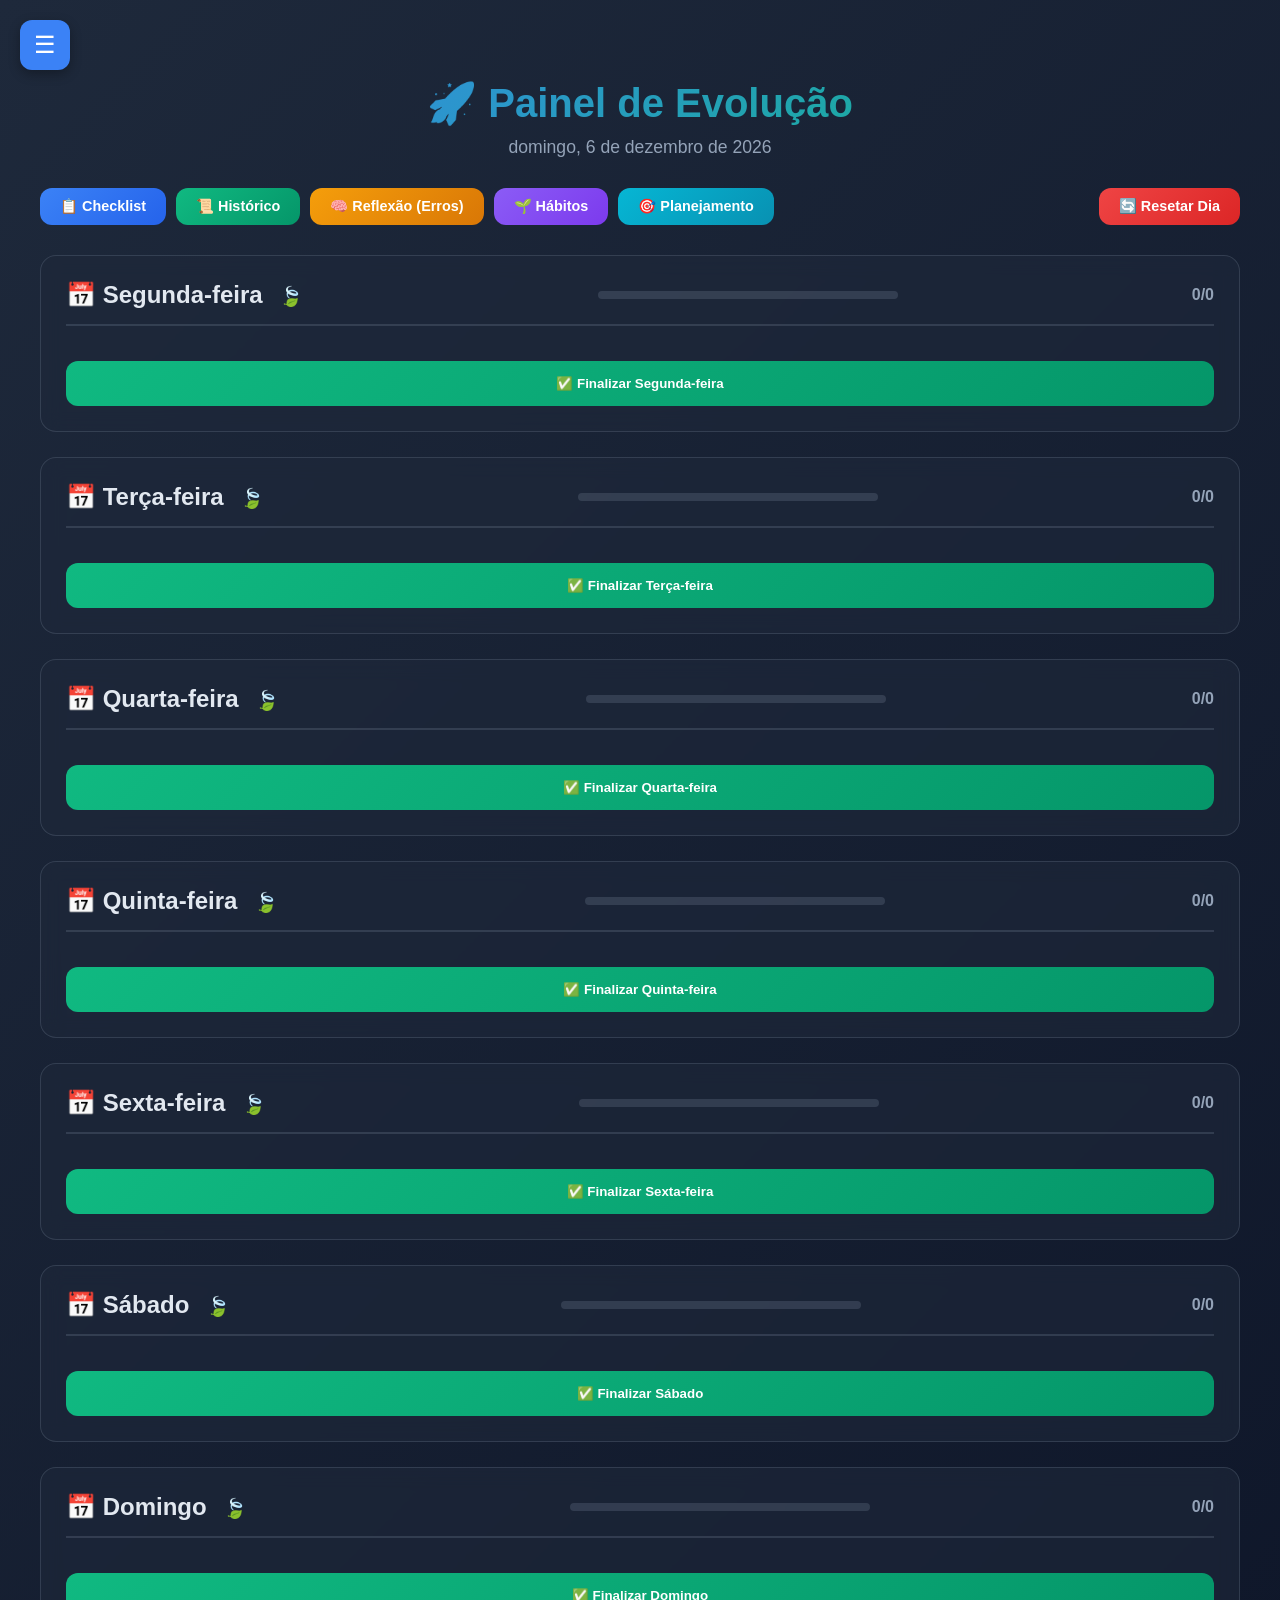
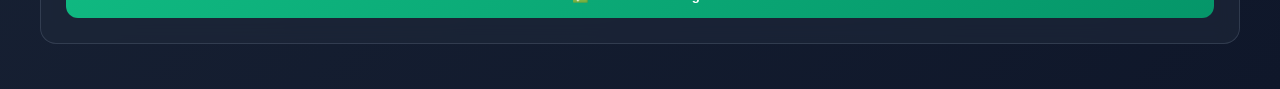
==== index.html @ 547e80ef "Update and rename SmartCheck.html to index.html" ====
<!DOCTYPE html>
<html lang="pt-BR">

<head>
  <meta charset="UTF-8">
  <meta name="viewport" content="width=device-width, initial-scale=1.0">
  <title>Checklist & Evolução Pessoal</title>
  <style>
    /* ========================================
       VARIÁVEIS CSS - SISTEMA DE TEMAS
       ======================================== */
    :root {
      --primary-color: #3b82f6;
      --primary-dark: #2563eb;
      --accent-color: #10b981;
      --accent-dark: #059669;
      --bg-color: #0f172a;
      --bg-gradient-start: #1e293b;
      --bg-gradient-end: #0f172a;
      --text-color: #e2e8f0;
      --text-muted: #94a3b8;
      --card-bg: rgba(30, 41, 59, 0.6);
      --border-color: rgba(148, 163, 184, 0.2);
    }

    /* ========================================
       ESTILOS GLOBAIS
       ======================================== */
    * {
      margin: 0;
      padding: 0;
      box-sizing: border-box;
    }

    body {
      font-family: 'Segoe UI', Tahoma, Geneva, Verdana, sans-serif;
      background: linear-gradient(135deg, var(--bg-gradient-start) 0%, var(--bg-gradient-end) 100%);
      color: var(--text-color);
      min-height: 100vh;
      padding: 20px;
      padding-top: 80px;
    }

    .container {
      max-width: 1200px;
      margin: 0 auto;
    }

    /* ========================================
       HUD / MENU LATERAL
       ======================================== */
    .hud-toggle {
      position: fixed;
      top: 20px;
      left: 20px;
      z-index: 1001;
      background: var(--primary-color);
      color: white;
      border: none;
      width: 50px;
      height: 50px;
      border-radius: 12px;
      font-size: 1.5rem;
      cursor: pointer;
      display: flex;
      align-items: center;
      justify-content: center;
      transition: all 0.3s ease;
      box-shadow: 0 4px 12px rgba(0, 0, 0, 0.3);
    }

    .hud-toggle:hover {
      transform: scale(1.05);
      background: var(--primary-dark);
    }

    .hud-menu {
      position: fixed;
      top: 0;
      left: -320px;
      width: 320px;
      height: 100vh;
      background: var(--card-bg);
      backdrop-filter: blur(20px);
      border-right: 1px solid var(--border-color);
      z-index: 1000;
      transition: left 0.3s ease;
      overflow-y: auto;
      padding: 80px 0 20px 0;
    }

    .hud-menu.active {
      left: 0;
    }

    .hud-overlay {
      position: fixed;
      top: 0;
      left: 0;
      width: 100%;
      height: 100%;
      background: rgba(0, 0, 0, 0.5);
      z-index: 999;
      display: none;
      opacity: 0;
      transition: opacity 0.3s ease;
    }

    .hud-overlay.active {
      display: block;
      opacity: 1;
    }

    .hud-section {
      margin-bottom: 30px;
      padding: 0 20px;
    }

    .hud-section-title {
      font-size: 0.75rem;
      text-transform: uppercase;
      letter-spacing: 1px;
      color: var(--text-muted);
      margin-bottom: 10px;
      font-weight: 600;
    }

    .hud-item {
      padding: 12px 15px;
      margin-bottom: 5px;
      background: rgba(255, 255, 255, 0.05);
      border-radius: 8px;
      cursor: pointer;
      transition: all 0.2s ease;
      display: flex;
      align-items: center;
      gap: 10px;
    }

    .hud-item:hover {
      background: rgba(255, 255, 255, 0.1);
      transform: translateX(5px);
    }

    .hud-item.active {
      background: var(--primary-color);
      color: white;
    }

    .hud-item-delete {
      margin-left: auto;
      background: rgba(239, 68, 68, 0.2);
      border: none;
      color: #ef4444;
      padding: 4px 8px;
      border-radius: 4px;
      cursor: pointer;
      font-size: 0.8rem;
      opacity: 0;
      transition: opacity 0.2s;
    }

    .hud-item:hover .hud-item-delete {
      opacity: 1;
    }

    .hud-item-delete:hover {
      background: #ef4444;
      color: white;
    }

    /* ========================================
       HEADER
       ======================================== */
    header {
      text-align: center;
      margin-bottom: 30px;
    }

    h1 {
      font-size: 2.5rem;
      margin-bottom: 10px;
      background: linear-gradient(135deg, var(--primary-color), var(--accent-color));
      -webkit-background-clip: text;
      -webkit-text-fill-color: transparent;
      background-clip: text;
    }

    .current-date {
      color: var(--text-muted);
      font-size: 1.1rem;
    }

    /* ========================================
       BOTÕES
       ======================================== */
    .nav-buttons {
      display: flex;
      gap: 10px;
      justify-content: center;
      margin-bottom: 30px;
      flex-wrap: wrap;
    }

    .btn {
      padding: 10px 20px;
      border: none;
      border-radius: 12px;
      cursor: pointer;
      font-size: 0.9rem;
      font-weight: 600;
      transition: all 0.3s ease;
      display: flex;
      align-items: center;
      gap: 8px;
      color: white;
    }

    .btn:hover {
      transform: translateY(-2px);
      filter: brightness(1.1);
    }

    .btn-primary {
      background: linear-gradient(135deg, var(--primary-color), var(--primary-dark));
    }

    .btn-success {
      background: linear-gradient(135deg, var(--accent-color), var(--accent-dark));
    }

    .btn-danger {
      background: linear-gradient(135deg, #ef4444, #dc2626);
    }

    .btn-warning {
      background: linear-gradient(135deg, #f59e0b, #d97706);
    }

    .btn-purple {
      background: linear-gradient(135deg, #8b5cf6, #7c3aed);
    }

    .btn-info {
      background: linear-gradient(135deg, #06b6d4, #0891b2);
    }

    /* ========================================
       SISTEMA DE VIEWS
       ======================================== */
    .view {
      display: none;
      animation: fadeIn 0.3s ease;
    }

    .view.active {
      display: block;
    }

    @keyframes fadeIn {
      from {
        opacity: 0;
        transform: translateY(10px);
      }

      to {
        opacity: 1;
        transform: translateY(0);
      }
    }

    /* ========================================
       CARDS PRINCIPAIS
       ======================================== */
    .day-card,
    .history-item {
      background: var(--card-bg);
      backdrop-filter: blur(10px);
      border: 1px solid var(--border-color);
      border-radius: 16px;
      padding: 25px;
      margin-bottom: 25px;
    }

    .day-header,
    .history-header {
      display: flex;
      justify-content: space-between;
      align-items: center;
      margin-bottom: 20px;
      padding-bottom: 15px;
      border-bottom: 2px solid var(--border-color);
    }

    .day-title {
      font-size: 1.5rem;
      font-weight: 700;
    }

    .progress-bar {
      flex: 1;
      max-width: 300px;
      height: 8px;
      background: var(--border-color);
      border-radius: 10px;
      overflow: hidden;
      margin: 0 20px;
    }

    .progress-fill {
      height: 100%;
      background: linear-gradient(90deg, var(--accent-color), var(--accent-dark));
      transition: width 0.3s ease;
    }

    /* ========================================
       TAREFAS
       ======================================== */
    .task-list {
      display: flex;
      flex-direction: column;
      gap: 10px;
    }

    .task-item {
      display: flex;
      align-items: center;
      padding: 12px;
      background: rgba(15, 23, 42, 0.4);
      border-radius: 10px;
      cursor: pointer;
    }

    .task-item:hover {
      background: rgba(15, 23, 42, 0.6);
    }

    .task-item input[type="checkbox"] {
      width: 20px;
      height: 20px;
      margin-right: 12px;
      accent-color: var(--accent-color);
    }

    .task-item.completed span {
      text-decoration: line-through;
      color: #64748b;
    }

    .complete-day-btn {
      width: 100%;
      margin-top: 15px;
      padding: 15px;
      background: linear-gradient(135deg, var(--accent-color), var(--accent-dark));
      color: white;
      border: none;
      border-radius: 12px;
      font-weight: 700;
      cursor: pointer;
    }

    /* ========================================
       INPUTS E FORMULÁRIOS
       ======================================== */
    .input-group {
      margin-bottom: 15px;
    }

    .input-group label {
      display: block;
      margin-bottom: 5px;
      color: var(--text-muted);
      font-size: 0.9rem;
    }

    .styled-input,
    .styled-textarea {
      width: 100%;
      padding: 12px;
      background: rgba(15, 23, 42, 0.6);
      border: 1px solid rgba(148, 163, 184, 0.3);
      border-radius: 10px;
      color: var(--text-color);
      font-family: inherit;
      margin-bottom: 10px;
    }

    .styled-textarea {
      min-height: 80px;
      resize: vertical;
    }

    /* ========================================
       GRID DE ERROS
       ======================================== */
    .error-grid {
      display: grid;
      grid-template-columns: repeat(auto-fill, minmax(300px, 1fr));
      gap: 20px;
    }

    .error-card {
      background: var(--card-bg);
      border-left: 4px solid #ef4444;
      border-radius: 12px;
      padding: 20px;
      position: relative;
    }

    .error-card h3 {
      color: #f87171;
      margin-bottom: 10px;
      display: flex;
      justify-content: space-between;
    }

    .error-section {
      margin-top: 10px;
      padding: 10px;
      background: rgba(0, 0, 0, 0.2);
      border-radius: 8px;
    }

    .error-label {
      font-size: 0.75rem;
      text-transform: uppercase;
      color: var(--text-muted);
      letter-spacing: 1px;
    }

    /* ========================================
       HÁBITOS
       ======================================== */
    .habits-container {
      display: grid;
      grid-template-columns: 1fr 1fr;
      gap: 25px;
    }

    @media (max-width: 768px) {
      .habits-container {
        grid-template-columns: 1fr;
      }
    }

    .habit-column h2 {
      text-align: center;
      margin-bottom: 20px;
      padding-bottom: 10px;
      border-bottom: 2px solid rgba(255, 255, 255, 0.1);
    }

    .good-habit-card,
    .bad-habit-card {
      padding: 15px;
      margin-bottom: 15px;
      border-radius: 12px;
      display: flex;
      justify-content: space-between;
      align-items: center;
    }

    .good-habit-card {
      background: rgba(16, 185, 129, 0.15);
      border: 1px solid rgba(16, 185, 129, 0.3);
    }

    .bad-habit-card {
      background: rgba(239, 68, 68, 0.15);
      border: 1px solid rgba(239, 68, 68, 0.3);
    }

    .bad-habit-card.destroyed {
      opacity: 0.6;
      text-decoration: line-through;
      background: rgba(0, 0, 0, 0.3);
      border-color: #475569;
    }

    .delete-btn {
      background: none;
      border: none;
      color: var(--text-muted);
      cursor: pointer;
      font-size: 1.2rem;
    }

    .destroy-btn {
      background: #ef4444;
      color: white;
      border: none;
      padding: 5px 10px;
      border-radius: 6px;
      font-size: 0.8rem;
      cursor: pointer;
      margin-left: 10px;
    }

    /* ========================================
       MODAL
       ======================================== */
    .modal {
      display: none;
      position: fixed;
      top: 0;
      left: 0;
      width: 100%;
      height: 100%;
      background: rgba(0, 0, 0, 0.8);
      z-index: 1000;
      align-items: center;
      justify-content: center;
    }

    .modal.active {
      display: flex;
    }

    .modal-content {
      background: var(--bg-gradient-start);
      border: 1px solid var(--border-color);
      border-radius: 20px;
      padding: 30px;
      max-width: 500px;
      width: 90%;
    }

    /* ========================================
       FILTROS
       ======================================== */
    .filter-buttons {
      display: flex;
      gap: 10px;
      justify-content: center;
      margin-bottom: 20px;
    }

    .filter-btn {
      padding: 5px 15px;
      border-radius: 20px;
      border: 1px solid #475569;
      background: transparent;
      color: var(--text-muted);
      cursor: pointer;
    }

    .filter-btn.active {
      background: var(--primary-color);
      color: white;
      border-color: var(--primary-color);
    }

    /* ========================================
       PLANEJAMENTO
       ======================================== */
    .planning-grid {
      display: grid;
      grid-template-columns: repeat(auto-fill, minmax(350px, 1fr));
      gap: 20px;
      margin-top: 30px;
    }

    .plan-card {
      background: var(--card-bg);
      border: 1px solid rgba(6, 182, 212, 0.3);
      border-radius: 16px;
      padding: 20px;
      transition: transform 0.2s;
    }

    .plan-card:hover {
      transform: translateY(-5px);
      border-color: #06b6d4;
    }

    .plan-header {
      display: flex;
      justify-content: space-between;
      align-items: start;
      margin-bottom: 15px;
      border-bottom: 1px solid rgba(255, 255, 255, 0.1);
      padding-bottom: 10px;
    }

    .plan-title {
      font-size: 1.2rem;
      color: #06b6d4;
      font-weight: bold;
    }

    .plan-date {
      font-size: 0.8rem;
      color: var(--text-muted);
    }

    .plan-body h4 {
      color: var(--text-color);
      margin: 10px 0 5px;
      font-size: 0.9rem;
      text-transform: uppercase;
      letter-spacing: 1px;
    }

    .plan-text {
      background: rgba(0, 0, 0, 0.2);
      padding: 10px;
      border-radius: 8px;
      color: #cbd5e1;
      font-size: 0.95rem;
      white-space: pre-wrap;
      margin-bottom: 10px;
    }

    .toggle-form-btn {
      width: 100%;
      padding: 15px;
      margin-bottom: 20px;
      background: rgba(6, 182, 212, 0.1);
      border: 1px dashed #06b6d4;
      color: #06b6d4;
      border-radius: 12px;
      cursor: pointer;
      transition: all 0.3s;
    }

    .toggle-form-btn:hover {
      background: rgba(6, 182, 212, 0.2);
    }

    #planningForm {
      display: none;
      margin-bottom: 30px;
      animation: fadeIn 0.3s ease;
    }

    /* ========================================
       PERSONALIZAÇÃO DE TEMAS
       ======================================== */
    .theme-customizer {
      display: grid;
      grid-template-columns: repeat(auto-fit, minmax(250px, 1fr));
      gap: 20px;
      margin-top: 20px;
    }

    .color-picker-group {
      background: rgba(0, 0, 0, 0.2);
      padding: 15px;
      border-radius: 10px;
    }

    .color-picker-group label {
      display: block;
      margin-bottom: 8px;
      font-weight: 600;
    }

    .color-input-wrapper {
      display: flex;
      gap: 10px;
      align-items: center;
    }

    .color-input-wrapper input[type="color"] {
      width: 60px;
      height: 40px;
      border: none;
      border-radius: 8px;
      cursor: pointer;
    }

    .color-input-wrapper input[type="text"] {
      flex: 1;
      padding: 8px;
      background: rgba(15, 23, 42, 0.6);
      border: 1px solid var(--border-color);
      border-radius: 8px;
      color: var(--text-color);
    }

    /* ========================================
       ABAS PERSONALIZADAS - CONTEÚDO
       ======================================== */
    .custom-tab-content {
      background: var(--card-bg);
      padding: 30px;
      border-radius: 16px;
      border: 1px solid var(--border-color);
      min-height: 300px;
      white-space: pre-wrap;
      line-height: 1.6;
    }

    /* ========================================
       MODAL DE ROTINA
       ======================================== */
    .routine-toggle-btn {
      background: none;
      border: none;
      font-size: 1.2rem;
      cursor: pointer;
      margin-left: 10px;
      transition: transform 0.2s;
      vertical-align: middle;
    }

    .routine-toggle-btn:hover {
      transform: scale(1.2);
    }

    .routine-modal-content {
      background: linear-gradient(135deg, #1e293b, #0f172a);
      border: 1px solid rgba(255, 255, 255, 0.1);
      border-radius: 20px;
      padding: 40px;
      text-align: center;
      box-shadow: 0 20px 50px rgba(0, 0, 0, 0.5);
      max-width: 400px;
      width: 90%;
    }

    .routine-modal-title {
      font-size: 1.5rem;
      margin-bottom: 20px;
      background: linear-gradient(to right, #60a5fa, #a78bfa);
      -webkit-background-clip: text;
      -webkit-text-fill-color: transparent;
      background-clip: text;
      color: white;
    }

    .routine-modal-actions {
      display: flex;
      gap: 15px;
      justify-content: center;
      margin-top: 30px;
    }

    .routine-btn-yes {
      background: linear-gradient(135deg, #10b981, #059669);
      color: white;
      padding: 12px 30px;
      border-radius: 50px;
      border: none;
      font-weight: bold;
      cursor: pointer;
      transition: all 0.2s;
      box-shadow: 0 4px 6px rgba(0, 0, 0, 0.2);
    }

    .routine-btn-no {
      background: linear-gradient(135deg, #ef4444, #dc2626);
      color: white;
      padding: 12px 30px;
      border-radius: 50px;
      border: none;
      font-weight: bold;
      cursor: pointer;
      transition: all 0.2s;
      box-shadow: 0 4px 6px rgba(0, 0, 0, 0.2);
    }

    .routine-btn-yes:hover,
    .routine-btn-no:hover {
      transform: translateY(-2px);
      filter: brightness(1.1);
      box-shadow: 0 6px 8px rgba(0, 0, 0, 0.3);
    }
  </style>
</head>

<body>
  <!-- ========================================
       HUD / MENU LATERAL
       ======================================== -->
  <button class="hud-toggle" onclick="toggleHUD()">☰</button>
  <div class="hud-overlay" onclick="toggleHUD()"></div>

  <nav class="hud-menu" id="hudMenu">
    <div class="hud-section">
      <div class="hud-section-title">📋 Padrão</div>
      <div class="hud-item" onclick="showView('checklist')">📋 Checklist</div>
      <div class="hud-item" onclick="showView('history')">📜 Histórico</div>
      <div class="hud-item" onclick="showView('reflection')">🧠 Reflexão</div>
      <div class="hud-item" onclick="showView('habits')">🌱 Hábitos</div>
      <div class="hud-item" onclick="showView('planning')">🎯 Planejamento</div>
      <div class="hud-item" onclick="showView('themes')">🎨 Temas</div>
      <div class="hud-item" onclick="showView('create-tab')">➕ Criar Aba</div>
      <div class="hud-item" onclick="showView('manage-tasks')">📝 Gerenciar Tarefas</div>
      <div class="hud-item" onclick="exportToMarkdown()">💾 Salvar Backup (.md)</div>
      <div class="hud-item" onclick="triggerImport()">📂 Importar Backup (.md)</div>
      <input type="file" id="importFileInput" accept=".md" style="display: none;" onchange="importFromMarkdown(this)">
      <div class="hud-item" onclick="setupAutoSave()" id="btnAutoSave" style="color: #ef4444;">🔴 Conectar Auto-Save
      </div>
    </div>

    <div class="hud-section" id="customTabsSection" style="display: none;">
      <div class="hud-section-title">📌 Minhas Abas</div>
      <div id="customTabsList"></div>
    </div>
  </nav>

  <div class="container">
    <header>
      <h1>🚀 Painel de Evolução</h1>
      <div class="current-date" id="currentDate"></div>
    </header>

    <div class="nav-buttons">
      <button class="btn btn-primary" onclick="showView('checklist')">📋 Checklist</button>
      <button class="btn btn-success" onclick="showView('history')">📜 Histórico</button>
      <button class="btn btn-warning" onclick="showView('reflection')">🧠 Reflexão (Erros)</button>
      <button class="btn btn-purple" onclick="showView('habits')">🌱 Hábitos</button>
      <button class="btn btn-info" onclick="showView('planning')">🎯 Planejamento</button>
      <button class="btn btn-danger" onclick="resetChecklist()" style="margin-left:auto">🔄 Resetar Dia</button>
    </div>

    <!-- ========================================
         VIEW: CHECKLIST (MANTIDA)
         ======================================== -->
    <div id="checklist" class="view active">
      <div id="weekContainer"></div>
    </div>

    <!-- ========================================
         VIEW: HISTÓRICO (MANTIDA)
         ======================================== -->
    <div id="history" class="view">
      <div class="filter-buttons">
        <button class="filter-btn active" onclick="filterHistory('all')">Todos</button>
        <button class="filter-btn" onclick="filterHistory('completed')">✅ Concluídos</button>
        <button class="filter-btn" onclick="filterHistory('incomplete')">⚠️ Incompletos</button>
      </div>
      <div id="historyContainer" class="history-grid"></div>
    </div>

    <!-- ========================================
         VIEW: REFLEXÃO (MANTIDA)
         ======================================== -->
    <div id="reflection" class="view">
      <div class="day-card" style="border-left: 4px solid #f59e0b;">
        <h2 style="margin-bottom: 20px; color: #f59e0b;">🛡️ Análise de Erros</h2>
        <div class="input-group">
          <label>Qual foi o erro?</label>
          <input type="text" id="errorTitle" class="styled-input" placeholder="Ex: Procrastinei no Youtube">
        </div>
        <div class="input-group">
          <label>Por que isso aconteceu? (A Causa)</label>
          <textarea id="errorCause" class="styled-textarea"
            placeholder="Ex: Estava cansado e peguei o celular 'só por 5 minutos'"></textarea>
        </div>
        <div class="input-group">
          <label>Plano de Correção (O Caminho)</label>
          <input type="text" id="errorFix" class="styled-input"
            placeholder="Ex: Deixar o celular em outro cômodo durante o estudo">
        </div>
        <button class="btn btn-warning" onclick="addError()" style="width: 100%; justify-content: center;">Registrar
          Aprendizado</button>
      </div>
      <div id="errorList" class="error-grid"></div>
    </div>

    <!-- ========================================
         VIEW: HÁBITOS (MANTIDA)
         ======================================== -->
    <!-- ========================================
         VIEW: HÁBITOS (CORRIGIDA)
         ======================================== -->
    <div id="habits" class="view">
      <div class="day-card" style="border-left: 4px solid #8b5cf6;">
        <h2 style="margin-bottom: 20px; color: #8b5cf6;">🌱 Gestão de Hábitos</h2>
        <div style="display: flex; gap: 10px; align-items: center; margin-bottom: 20px;">
          <input type="text" id="habitInput" class="styled-input" style="margin-bottom: 0;"
            placeholder="Novo hábito...">
          <select id="habitType" class="styled-input" style="width: 120px; margin-bottom: 0;">
            <option value="good">Bom 👍</option>
            <option value="bad">Mau 👎</option>
          </select>
          <button class="btn btn-purple" onclick="addHabit()">Adicionar</button>
        </div>
      </div>

      <div class="habits-container">
        <div class="habit-column">
          <h2 style="color: #34d399;">Construindo (Bons)</h2>
          <div id="goodHabitsList"></div>
        </div>
        <div class="habit-column">
          <h2 style="color: #f87171;">Destruindo (Maus)</h2>
          <div id="badHabitsList"></div>
        </div>
      </div>
    </div>

    <!-- ========================================
         VIEW: CRIAR ABA (NOVA)
         ======================================== -->
    <div id="create-tab" class="view">
      <div class="day-card" style="border-left: 4px solid #06b6d4;">
        <h2 style="margin-bottom: 20px; color: #06b6d4;">➕ Criar Nova Aba</h2>

        <div class="input-group">
          <label>📌 Título da Aba</label>
          <input type="text" id="newTabTitle" class="styled-input" placeholder="Ex: Minhas Anotações">
        </div>

        <div class="input-group">
          <label>📝 Conteúdo</label>
          <textarea id="newTabContent" class="styled-textarea" style="height: 300px;"
            placeholder="Digite o conteúdo desta aba..."></textarea>
        </div>

        <div style="display: flex; gap: 10px;">
          <button class="btn btn-danger" onclick="clearTabForm()" style="flex: 1;">🗑️ Limpar</button>
          <button class="btn btn-info" onclick="createCustomTab()" style="flex: 2;">✅ Criar Aba</button>
        </div>

        <div
          style="margin-top: 20px; padding: 15px; background: rgba(6, 182, 212, 0.1); border-radius: 10px; border: 1px dashed #06b6d4;">
          <p style="font-size: 0.9rem; color: var(--text-muted);">
            ℹ️ Suas abas personalizadas aparecerão no menu lateral (☰) e serão salvas automaticamente.
          </p>
        </div>
      </div>
    </div>

    <!-- ========================================
         VIEW: GERENCIAR TAREFAS (RESTAURADA)
         ======================================== -->
    <div id="manage-tasks" class="view">
      <div class="day-card" style="border-left: 4px solid #e2e8f0;">
        <h2 style="margin-bottom: 20px;">📝 Gerenciar Tarefas Diárias</h2>
        <div class="input-group">
          <label>Selecione o Dia</label>
          <select id="taskDaySelect" class="styled-input">
            <option value="Segunda-feira">Segunda-feira</option>
            <option value="Terça-feira">Terça-feira</option>
            <option value="Quarta-feira">Quarta-feira</option>
            <option value="Quinta-feira">Quinta-feira</option>
            <option value="Sexta-feira">Sexta-feira</option>
            <option value="Sábado">Sábado</option>
            <option value="Domingo">Domingo</option>
          </select>
        </div>
        <div class="input-group">
          <label>Nova Tarefa</label>
          <div style="display: flex; gap: 10px;">
            <input type="text" id="newTaskInput" class="styled-input" placeholder="Digite a tarefa..."
              style="margin-bottom:0;">
            <button class="btn btn-success" onclick="addNewTask()">Adicionar</button>
          </div>
        </div>
        <div id="taskManagementList" style="margin-top: 20px;"></div>
      </div>
    </div>

    <!-- ========================================
         VIEW: PLANEJAMENTO (RECUPERADA)
         ======================================== -->
    <div id="planning" class="view">
      <button class="toggle-form-btn" onclick="togglePlanningForm()">+ Novo Planejamento</button>

      <div id="planningForm" class="day-card" style="border-left: 4px solid #06b6d4;">
        <h2 style="margin-bottom: 20px; color: #06b6d4;">🎯 Novo Objetivo</h2>

        <div class="input-group">
          <label>Título do Projeto</label>
          <input type="text" id="planTitle" class="styled-input" placeholder="Ex: Viagem para o Japão 2026">
        </div>

        <div class="input-group">
          <label>Objetivo Principal (Onde quero chegar)</label>
          <input type="text" id="mainGoal" class="styled-input"
            placeholder="Ex: Economizar R$ 20.000 e aprender o básico da língua">
        </div>

        <div class="input-group">
          <label>Plano de Ação (Passo a passo)</label>
          <textarea id="actionPlan" class="styled-textarea" style="height: 200px;"
            placeholder="1. Abrir conta investimento...&#10;2. Estudar 30min por dia..."></textarea>
        </div>

        <div style="display: flex; gap: 10px;">
          <button class="btn btn-danger" onclick="togglePlanningForm()" style="flex: 1;">Cancelar</button>
          <button class="btn btn-info" onclick="addPlan()" style="flex: 2;">💾 Salvar Planejamento</button>
        </div>
      </div>

      <h2 style="color: #e2e8f0; margin-bottom: 10px;">Meus Projetos</h2>
      <div id="planningList" class="planning-grid"></div>
    </div>

    <!-- ========================================
         VIEW: TEMAS (RECUPERADA)
         ======================================== -->
    <div id="themes" class="view">
      <div class="day-card" style="border-left: 4px solid #8b5cf6;">
        <h2 style="margin-bottom: 20px; color: #8b5cf6;">🎨 Personalizar Tema</h2>

        <div class="theme-customizer">
          <div class="color-picker-group">
            <label>🔵 Cor Primária</label>
            <div class="color-input-wrapper">
              <input type="color" id="primaryColorPicker" value="#3b82f6">
              <input type="text" id="primaryColorInput" value="#3b82f6" placeholder="#3b82f6">
            </div>
          </div>

          <div class="color-picker-group">
            <label>✨ Cor de Destaque</label>
            <div class="color-input-wrapper">
              <input type="color" id="accentColorPicker" value="#10b981">
              <input type="text" id="accentColorInput" value="#10b981" placeholder="#10b981">
            </div>
          </div>

          <div class="color-picker-group">
            <label>🌙 Cor de Fundo</label>
            <div class="color-input-wrapper">
              <input type="color" id="bgColorPicker" value="#0f172a">
              <input type="text" id="bgColorInput" value="#0f172a" placeholder="#0f172a">
            </div>
          </div>

          <div class="color-picker-group">
            <label>📝 Cor do Texto</label>
            <div class="color-input-wrapper">
              <input type="color" id="textColorPicker" value="#e2e8f0">
              <input type="text" id="textColorInput" value="#e2e8f0" placeholder="#e2e8f0">
            </div>
          </div>
        </div>

        <div style="display: flex; gap: 10px; margin-top: 20px;">
          <button class="btn btn-danger" onclick="resetTheme()" style="flex: 1;">♻️ Resetar Padrão</button>
          <button class="btn btn-info" onclick="saveTheme()" style="flex: 2;">💾 Salvar Tema</button>
        </div>

        <div
          style="margin-top: 20px; padding: 15px; background: rgba(139, 92, 246, 0.1); border-radius: 10px; border: 1px dashed #8b5cf6;">
          <p style="font-size: 0.9rem; color: var(--text-muted);">
            💡 As cores são aplicadas automaticamente para teste. Salve para manter.
          </p>
        </div>
      </div>
    </div>
  </div>

  <!-- ========================================
       MODAL (MANTIDO)
       ======================================== -->
  <div id="justificationModal" class="modal">
    <div class="modal-content">
      <div class="modal-header" style="font-size: 1.5rem; margin-bottom: 15px; color: #f59e0b;">⚠️ Dia Incompleto</div>
      <div class="modal-body">
        <p style="margin-bottom: 15px; color: #94a3b8;">Justificativa:</p>
        <textarea id="justificationText" class="styled-textarea"></textarea>
      </div>
      <div class="modal-footer" style="display: flex; gap: 10px; justify-content: flex-end;">
        <button class="btn btn-danger" onclick="closeModal()">Cancelar</button>
        <button class="btn btn-success" onclick="saveWithJustification()">Salvar</button>
      </div>
    </div>
  </div>


  <!-- ========================================
       MODAL DE ROTINA
       ======================================== -->
  <div id="routineModal" class="modal">
    <div class="routine-modal-content">
      <div id="routineModalIcon" style="font-size: 3rem; margin-bottom: 15px;">🍃</div>
      <div id="routineModalTitle" class="routine-modal-title">Deseja ativar a rotina mínima para hoje?</div>
      <div class="routine-modal-actions">
        <button class="routine-btn-no" onclick="closeRoutineModal()">Não</button>
        <button class="routine-btn-yes" onclick="confirmRoutineChange()">Sim</button>
      </div>
    </div>
  </div>

  <script>
    // ========================================
    // DADOS ORIGINAIS (MANTIDOS)
    // ========================================
    const extras = [
    ];

    // Carregar dados da semana (suporta personalização)
    // Se houver dados salvos, usa eles. Se não, usa o padrão.
    let savedWeekData = JSON.parse(localStorage.getItem('weekData'));

    // Dados padrão originais (fallback)
    const defaultWeekData = {
      "Segunda-feira": [],
      "Terça-feira": [],
      "Quarta-feira": [],
      "Quinta-feira": [],
      "Sexta-feira": [],
      "Sábado": [],
      "Domingo": [],
    };

    let weekData = savedWeekData || defaultWeekData;

    // ========================================
    // GESTÃO DE ESTADO (LOCALSTORAGE)
    // ========================================
    let checklist = JSON.parse(localStorage.getItem('checklist')) || {};
    let history = JSON.parse(localStorage.getItem('history')) || [];
    let errors = JSON.parse(localStorage.getItem('errors')) || [];
    let habits = JSON.parse(localStorage.getItem('habits')) || { good: [], bad: [] };
    let planning = JSON.parse(localStorage.getItem('planning'));
    let customTabs = JSON.parse(localStorage.getItem('customTabs')) || [];
    let currentTheme = JSON.parse(localStorage.getItem('theme')) || null;
    let routineStates = JSON.parse(localStorage.getItem('routineStates')) || {};
    let pendingRoutineDay = null;

    // ========================================
    // FUNÇÃO DE BACKUP (EXPORTAR MD) & AUTO-SAVE
    // ========================================
    // ========================================
    // FUNÇÃO DE BACKUP (EXPORTAR MD) & AUTO-SAVE
    // ========================================
    let autoSaveHandle = null;
    let isAutoSaving = false;

    // Gerar string do Markdown (separada para reuso)
    function generateMarkdownString() {
      const now = new Date();
      let md = `# 🚀 SmartCheck Backup - ${now.toLocaleString('pt-BR')}\n\n`;

      // 1. Checklist Atual
      md += `## 📋 Estado Atual da Semana\n`;
      Object.keys(weekData).forEach(day => {
        const total = weekData[day].length;
        const completed = checklist[day] ? Object.values(checklist[day]).filter(v => v).length : 0;
        const isMin = routineStates[day] === 'minimal' ? ' (Rotina Mínima)' : '';
        md += `- **${day}**: ${completed}/${total}${isMin}\n`;
      });
      md += `\n---\n\n`;

      // 2. Histórico
      md += `## 📜 Histórico\n`;
      if (history.length > 0) {
        history.forEach(h => {
          md += `### ${h.date} - ${h.day}\n`;
          md += `- Status: ${h.completed ? '✅ Completo' : '⚠️ Incompleto'}\n`;
          md += `- Tarefas: ${h.completedTasks}/${h.totalTasks}\n`;
          if (h.justification) md += `- Justificativa: ${h.justification}\n`;
          md += `\n`;
        });
      } else {
        md += `_Sem histórico registrado._\n`;
      }
      md += `\n---\n\n`;

      // 3. Reflexão
      md += `## 🧠 Reflexão (Erros)\n`;
      if (errors.length > 0) {
        errors.forEach(e => {
          md += `### ⛔ ${e.title} (${e.date})\n`;
          md += `- **Causa**: ${e.cause}\n`;
          md += `- **Correção**: ${e.fix}\n`;
          md += `\n`;
        });
      } else {
        md += `_Nenhum erro registrado._\n`;
      }
      md += `\n---\n\n`;

      // 4. Hábitos
      md += `## 🌱 Hábitos\n`;
      md += `### Bons\n`;
      habits.good.forEach(h => md += `- ✨ ${h}\n`);
      md += `\n### Maus\n`;
      habits.bad.forEach(h => {
        const status = h.destroyed ? `(💀 Destruído em ${h.dateDestroyed})` : '';
        md += `- 👹 ${h.text} ${status}\n`;
      });
      md += `\n---\n\n`;

      // 5. Planejamento
      md += `## 🎯 Planejamento\n`;
      if (planning && planning.length > 0) {
        planning.forEach(p => {
          md += `### ${p.title} (${p.date})\n`;
          md += `**Objetivo**: ${p.goal}\n\n`;
          md += `**Plano de Ação**:\n${p.plan}\n\n`;
        });
      }
      md += `\n---\n\n`;

      // 6. Abas Personalizadas
      if (customTabs.length > 0) {
        md += `## 📌 Abas Personalizadas\n`;
        customTabs.forEach(t => {
          md += `### ${t.title}\n`;
          md += `Criado em: ${t.createdAt}\n\n`;
          md += `${t.content}\n\n`;
        });
        md += `\n---\n\n`;
      }

      // 7. BLOCO DE DADOS COMPLETOS (ESCONDIDO/EMBUTIDO)
      // Isso permite restaurar o estado EXATO do sistema
      const fullState = {
        weekData, checklist, history, errors, habits, planning, customTabs, theme: currentTheme, routineStates, essentialTasks
      };

      md += `\n<!-- SMARTCHECK_DATA_START\n${JSON.stringify(fullState)}\nSMARTCHECK_DATA_END -->`;

      return md;
    }

    function exportToMarkdown() {
      const now = new Date();
      const dateStr = now.toLocaleDateString('pt-BR').replace(/\//g, '-');
      const filename = `SmartCheck_Backup_${dateStr}.md`;
      const md = generateMarkdownString();

      const blob = new Blob([md], { type: 'text/markdown' });
      const url = URL.createObjectURL(blob);
      const a = document.createElement('a');
      a.href = url;
      a.download = filename;
      document.body.appendChild(a);
      a.click();
      document.body.removeChild(a);
      URL.revokeObjectURL(url);
    }

    function triggerImport() {
      document.getElementById('importFileInput').click();
    }

    function importFromMarkdown(input) {
      const file = input.files[0];
      if (!file) return;

      const reader = new FileReader();
      reader.onload = function (e) {
        const content = e.target.result;

        // Tentar encontrar o bloco de dados
        const startMarker = '<!-- SMARTCHECK_DATA_START';
        const endMarker = 'SMARTCHECK_DATA_END -->';

        const startIndex = content.indexOf(startMarker);
        const endIndex = content.indexOf(endMarker);

        if (startIndex === -1 || endIndex === -1) {
          alert('⚠️ Este arquivo não contém dados completos de backup ou é de uma versão antiga. Não foi possível restaurar.');
          return;
        }

        try {
          const jsonStr = content.substring(startIndex + startMarker.length, endIndex).trim();
          const restoredData = JSON.parse(jsonStr);

          if (confirm('⚠️ ATENÇÃO: Isso irá substituir TODOS os seus dados atuais pelos dados do backup. Deseja continuar?')) {
            // Restaurar dados
            weekData = restoredData.weekData || weekData;
            checklist = restoredData.checklist || {};
            history = restoredData.history || [];
            errors = restoredData.errors || [];
            habits = restoredData.habits || { good: [], bad: [] };
            planning = restoredData.planning || [];
            customTabs = restoredData.customTabs || [];
            currentTheme = restoredData.theme || null;
            routineStates = restoredData.routineStates || {};
            essentialTasks = restoredData.essentialTasks || {};

            // Salvar no LocalStorage
            localStorage.setItem('weekData', JSON.stringify(weekData));
            localStorage.setItem('checklist', JSON.stringify(checklist));
            localStorage.setItem('history', JSON.stringify(history));
            localStorage.setItem('errors', JSON.stringify(errors));
            localStorage.setItem('habits', JSON.stringify(habits));
            localStorage.setItem('planning', JSON.stringify(planning));
            localStorage.setItem('customTabs', JSON.stringify(customTabs));
            if (currentTheme) localStorage.setItem('theme', JSON.stringify(currentTheme));
            localStorage.setItem('routineStates', JSON.stringify(routineStates));
            localStorage.setItem('essentialTasks', JSON.stringify(essentialTasks));

            alert('✅ Backup restaurado com sucesso! A página será recarregada.');
            location.reload();
          }
        } catch (err) {
          console.error(err);
          alert('❌ Erro ao processar o arquivo de backup. O arquivo pode estar corrompido.');
        }
      };
      reader.readAsText(file);
      // Limpar input para permitir selecionar o mesmo arquivo novamente se necessário
      input.value = '';
    }

    // Configurar Auto-Save (API File System Access)
    async function setupAutoSave() {
      if (!window.showSaveFilePicker) {
        alert("⚠️ Seu navegador não suporta salvamento direto em disco (Use Chrome, Edge ou Opera em Desktop).");
        return;
      }
      try {
        const options = {
          suggestedName: 'SmartCheck_AutoSave.md',
          types: [{ description: 'Markdown File', accept: { 'text/markdown': ['.md'] } }],
        };
        // Solicita ao usuário onde salvar
        autoSaveHandle = await window.showSaveFilePicker(options);
        isAutoSaving = true;

        updateAutoSaveStatus();
        performAutoSave(); // Salvar imediatamente
        showToast("✅ Auto-Save Conectado!", "success");
      } catch (err) {
        console.error("Erro/Cancelado:", err);
        showToast("❌ Conexão cancelada", "error");
      }
    }

    async function performAutoSave() {
      if (!autoSaveHandle || !isAutoSaving) return;
      try {
        const writable = await autoSaveHandle.createWritable();
        const content = generateMarkdownString();
        await writable.write(content);
        await writable.close();

        // Feedback visual discreto
        const btn = document.getElementById('btnAutoSave');
        if (btn) {
          btn.innerHTML = '💾 Salvando...';
          setTimeout(() => updateAutoSaveStatus(), 1000);
        }
      } catch (err) {
        console.error("Falha no auto-save:", err);
        isAutoSaving = false;
        autoSaveHandle = null;
        updateAutoSaveStatus();
        showToast("⚠️ Erro ao salvar arquivo. Reconecte.", "error");
      }
    }

    function updateAutoSaveStatus() {
      const btn = document.getElementById('btnAutoSave');
      if (!btn) return;
      if (isAutoSaving) {
        btn.innerHTML = '🟢 Auto-Save: Ligado';
        btn.style.color = '#10b981';
      } else {
        btn.innerHTML = '🔴 Conectar Auto-Save';
        btn.style.color = '#ef4444';
      }
    }

    // Sistema de Notificação (Toast)
    function showToast(message, type = "info") {
      let toast = document.getElementById('toast-notification');
      if (!toast) {
        toast = document.createElement('div');
        toast.id = 'toast-notification';
        toast.style.cssText = `
          position: fixed; bottom: 20px; right: 20px; 
          background: #1e293b; color: white; padding: 12px 24px; 
          border-radius: 8px; box-shadow: 0 4px 12px rgba(0,0,0,0.5);
          z-index: 9999; transform: translateY(100px); transition: transform 0.3s cubic-bezier(0.175, 0.885, 0.32, 1.275);
          border-left: 4px solid #3b82f6; font-weight: 500;
        `;
        document.body.appendChild(toast);
      }

      // Cores baseadas no tipo
      if (type === 'success') toast.style.borderLeftColor = '#10b981';
      else if (type === 'error') toast.style.borderLeftColor = '#ef4444';
      else toast.style.borderLeftColor = '#3b82f6';

      toast.textContent = message;
      toast.style.transform = 'translateY(0)';

      setTimeout(() => {
        toast.style.transform = 'translateY(100px)';
      }, 3000);
    }

    // Interceptor: Observar mudanças no localStorage
    const originalSetItem = localStorage.setItem;
    let saveTimeout;

    localStorage.setItem = function (key, value) {
      originalSetItem.apply(this, arguments);
      const keysToWatch = ['checklist', 'weekData', 'history', 'errors', 'habits', 'planning', 'customTabs', 'theme', 'routineStates', 'essentialTasks'];

      if (keysToWatch.includes(key)) {
        clearTimeout(saveTimeout);
        saveTimeout = setTimeout(() => {
          if (isAutoSaving) {
            performAutoSave();
          } else {
            // Mostra aviso que está salvando SÓ no navegador, se o usuário fizer uma ação importante
            // (Opcional, para não ser irritante, não mostramos nada ou mostramos só na 1ª vez)
            // showToast("💾 Salvo no Navegador (Offline)", "info");
          }
        }, 1000);
      }
    };

    // Migração de dados antigos de planejamento
    if (planning && !Array.isArray(planning)) {
      planning = [{ title: 'Meu Objetivo Principal', goal: planning.goal, plan: planning.plan, date: new Date().toLocaleDateString('pt-BR') }];
    } else if (!planning) {
      planning = [];
    }

    let currentFilter = 'all';
    let pendingDay = null;

    // ========================================
    // FUNÇÕES DO HUD
    // ========================================
    function toggleHUD() {
      const menu = document.getElementById('hudMenu');
      const overlay = document.querySelector('.hud-overlay');
      menu.classList.toggle('active');
      overlay.classList.toggle('active');
    }

    // ========================================
    // FUNÇÕES GERAIS (MANTIDAS)
    // ========================================
    function updateCurrentDate() {
      const now = new Date();
      document.getElementById('currentDate').textContent = now.toLocaleDateString('pt-BR', {
        weekday: 'long', year: 'numeric', month: 'long', day: 'numeric'
      });
    }

    function showView(viewName) {
      // Fechar HUD ao trocar de view
      const menu = document.getElementById('hudMenu');
      const overlay = document.querySelector('.hud-overlay');
      menu.classList.remove('active');
      overlay.classList.remove('active');

      // Trocar view ativa
      document.querySelectorAll('.view').forEach(v => v.classList.remove('active'));
      const targetView = document.getElementById(viewName);
      if (targetView) {
        targetView.classList.add('active');
      }

      // Atualizar item ativo no HUD
      document.querySelectorAll('.hud-item').forEach(item => item.classList.remove('active'));

      // Renderizar conteúdo conforme necessário
      if (viewName === 'reflection') renderErrors();
      if (viewName === 'habits') renderHabits();
      if (viewName === 'planning') renderPlanning();
      if (viewName === 'themes') loadThemeInputs();
      if (viewName === 'manage-tasks') renderTaskManagement();
    }

    // ========================================
    // LÓGICA DA ROTINA MÍNIMA
    // ========================================
    function toggleRoutine(day) {
      pendingRoutineDay = day;
      const current = routineStates[day] || 'normal';
      const modal = document.getElementById('routineModal');
      const title = document.getElementById('routineModalTitle');
      const icon = document.getElementById('routineModalIcon');

      if (current === 'normal') {
        title.textContent = "Deseja ativar a rotina mínima para hoje?";
        icon.textContent = "🍃";
      } else {
        title.textContent = "Deseja alterar para rotina comum?";
        icon.textContent = "🔥";
      }
      modal.classList.add('active');
    }

    function closeRoutineModal() {
      document.getElementById('routineModal').classList.remove('active');
      pendingRoutineDay = null;
    }

    function confirmRoutineChange() {
      if (!pendingRoutineDay) return;

      const current = routineStates[pendingRoutineDay] || 'normal';
      routineStates[pendingRoutineDay] = current === 'normal' ? 'minimal' : 'normal';
      localStorage.setItem('routineStates', JSON.stringify(routineStates));

      renderChecklist();
      closeRoutineModal();
    }

    // ========================================
    // LÓGICA DO CHECKLIST (MANTIDA)
    // ========================================
    // Helper para identificar tarefas essenciais da rotina mínima
    function isEssential(task) {
      const keywords = ['Meditar', 'Gelo', 'Alongamento', 'Protetor', 'Remédio', 'Bíblia (15 minutos)', 'Janta', 'banho', 'Tabela', 'diário', "estudar python(20 minutos)"];
      const hasKeyword = keywords.some(k => task.includes(k));
      const hasWarning = task.includes('⚠️') && !task.includes('Exceção');
      return hasKeyword || hasWarning;
    }

    function renderChecklist() {
      const container = document.getElementById('weekContainer');
      container.innerHTML = '';

      Object.keys(weekData).forEach(day => {
        const dayCard = document.createElement('div');
        dayCard.className = 'day-card';

        const isMinimal = routineStates[day] === 'minimal';
        const tasks = weekData[day];

        // Filtrar tarefas visíveis mantendo índice original
        const visibleIndices = tasks.map((t, i) => ({ task: t, index: i }))
          .filter(item => !isMinimal || isEssential(item.task, day));

        const total = visibleIndices.length;
        const completed = visibleIndices.filter(item => checklist[day]?.[item.index]).length;
        const percentage = total > 0 ? (completed / total) * 100 : 0;

        dayCard.innerHTML = `
          <div class="day-header">
            <div class="day-title">
              📅 ${day} 
              <button class="routine-toggle-btn" onclick="toggleRoutine('${day}')" title="${isMinimal ? 'Voltar ao Normal' : 'Ativar Rotina Mínima'}">
                ${isMinimal ? '🔥' : '🍃'}
              </button>
              ${isMinimal ? '<span style="font-size: 0.8rem; background: #10b981; color: white; padding: 2px 8px; border-radius: 12px; vertical-align: middle; margin-left: 5px;">Mínima</span>' : ''}
            </div>
            <div class="progress-bar"><div class="progress-fill" style="width: ${percentage}%"></div></div>
            <div style="font-weight: 600; color: ${percentage === 100 ? '#10b981' : '#94a3b8'}">${completed}/${total}</div>
          </div>
          <div class="task-list" id="tasks-${day}"></div>
          <button class="complete-day-btn" onclick="completeDay('${day}')">✅ Finalizar ${day}</button>
        `;
        container.appendChild(dayCard);

        const taskList = document.getElementById(`tasks-${day}`);

        visibleIndices.forEach(item => {
          const { task, index } = item;
          const isChecked = checklist[day]?.[index] || false;
          const div = document.createElement('div');
          div.className = `task-item ${isChecked ? 'completed' : ''}`;

          div.onclick = (e) => { if (e.target.type !== 'checkbox') toggleTask(day, index); };
          div.innerHTML = `<input type="checkbox" ${isChecked ? 'checked' : ''} onchange="toggleTask('${day}', ${index})"><span>${task}</span>`;
          taskList.appendChild(div);
        });
      });
    }

    function toggleTask(day, index) {
      if (!checklist[day]) checklist[day] = {};
      checklist[day][index] = !checklist[day][index];
      localStorage.setItem('checklist', JSON.stringify(checklist));
      renderChecklist();
    }

    function completeDay(day) {
      const isMinimal = routineStates[day] === 'minimal';
      const tasks = weekData[day];

      const visibleIndices = tasks.map((t, i) => ({ task: t, index: i }))
        .filter(item => !isMinimal || isEssential(item.task, day));

      const total = visibleIndices.length;
      const completedCount = visibleIndices.filter(item => checklist[day]?.[item.index]).length;

      if (completedCount === total && total > 0) {
        saveToHistory(day, true, isMinimal ? 'Rotina Mínima Cumprida' : '');
      } else {
        pendingDay = day;
        document.getElementById('justificationModal').classList.add('active');
      }
    }

    function saveToHistory(day, completed, justification) {
      const now = new Date();
      const isMinimal = routineStates[day] === 'minimal';
      const tasks = weekData[day];

      const visibleIndices = tasks.map((t, i) => ({ task: t, index: i }))
        .filter(item => !isMinimal || isEssential(item.task, day));

      const totalTasks = visibleIndices.length;
      const completedTasks = visibleIndices.filter(item => checklist[day]?.[item.index]).length;

      history.unshift({
        day,
        date: now.toLocaleDateString('pt-BR'),
        time: now.toLocaleTimeString('pt-BR', { hour: '2-digit', minute: '2-digit' }),
        completed,
        completedTasks,
        totalTasks,
        justification
      });
      localStorage.setItem('history', JSON.stringify(history));
      checklist[day] = {};
      localStorage.setItem('checklist', JSON.stringify(checklist));
      renderChecklist();
      renderHistory();
      showView('history');
    }

    function resetChecklist() {
      if (confirm('Resetar dia atual?')) {
        const days = ['Domingo', 'Segunda-feira', 'Terça-feira', 'Quarta-feira', 'Quinta-feira', 'Sexta-feira', 'Sábado'];
        const today = days[new Date().getDay()];
        checklist[today] = {};
        localStorage.setItem('checklist', JSON.stringify(checklist));
        renderChecklist();
      }
    }

    // ========================================
    // HISTÓRICO (MANTIDO)
    // ========================================
    function renderHistory() {
      const container = document.getElementById('historyContainer');
      let filtered = currentFilter === 'all' ? history : history.filter(h =>
        currentFilter === 'completed' ? h.completed : !h.completed
      );

      if (filtered.length === 0) {
        container.innerHTML = '<div style="text-align:center; padding:40px; color:#64748b">🔭 Nada aqui ainda.</div>';
        return;
      }

      container.innerHTML = filtered.map(item => `
        <div class="history-item ${item.completed ? 'completed' : 'incomplete'}" style="border-left: 4px solid ${item.completed ? '#10b981' : '#ef4444'};">
          <div class="history-header">
            <div><strong>${item.day}</strong> <span style="font-size:0.9em; color:#94a3b8">${item.date}</span></div>
            <span style="background:${item.completed ? '#10b981' : '#ef4444'}; padding:2px 8px; border-radius:10px; font-size:0.8em; color:white">${item.completed ? 'Completo' : 'Incompleto'}</span>
          </div>
          <div style="font-size:0.9rem; color:#94a3b8">📊 ${item.completedTasks}/${item.totalTasks} tarefas • 🕐 ${item.time}</div>
          ${item.justification ? `<div style="margin-top:10px; padding:10px; background:rgba(0,0,0,0.2); border-radius:5px; font-style:italic">"${item.justification}"</div>` : ''}
        </div>
      `).join('');
    }

    function filterHistory(filter) {
      currentFilter = filter;
      document.querySelectorAll('.filter-btn').forEach(b => b.classList.remove('active'));
      event.target.classList.add('active');
      renderHistory();
    }

    // ========================================
    // REFLEXÃO DE ERROS (MANTIDA)
    // ========================================
    function addError() {
      const title = document.getElementById('errorTitle').value;
      const cause = document.getElementById('errorCause').value;
      const fix = document.getElementById('errorFix').value;

      if (!title || !cause || !fix) return alert("Preencha todos os campos para uma análise completa!");

      errors.unshift({ title, cause, fix, date: new Date().toLocaleDateString('pt-BR') });
      localStorage.setItem('errors', JSON.stringify(errors));

      document.getElementById('errorTitle').value = '';
      document.getElementById('errorCause').value = '';
      document.getElementById('errorFix').value = '';
      renderErrors();
    }

    function renderErrors() {
      const list = document.getElementById('errorList');
      if (errors.length === 0) {
        list.innerHTML = '<p style="grid-column:1/-1; text-align:center; color:#64748b">Nenhum erro registrado. Continue assim!</p>';
        return;
      }

      list.innerHTML = errors.map((err, index) => `
        <div class="error-card">
          <h3><span>⛔ ${err.title}</span> <button onclick="deleteError(${index})" class="delete-btn">×</button></h3>
          <div style="font-size: 0.8rem; color: #94a3b8; margin-bottom: 10px;">📅 ${err.date}</div>
          <div class="error-section">
            <div class="error-label">Causa (O Porquê)</div>
            <p>${err.cause}</p>
          </div>
          <div class="error-section" style="background: rgba(16, 185, 129, 0.1); margin-top: 10px;">
            <div class="error-label" style="color: #10b981;">Caminho (A Solução)</div>
            <p style="color: #e2e8f0;">${err.fix}</p>
          </div>
        </div>
      `).join('');
    }

    function deleteError(index) {
      if (confirm("Apagar este registro?")) {
        errors.splice(index, 1);
        localStorage.setItem('errors', JSON.stringify(errors));
        renderErrors();
      }
    }

    // ========================================
    // HÁBITOS (MANTIDOS)
    // ========================================
    function addHabit() {
      const input = document.getElementById('habitInput');
      const type = document.getElementById('habitType').value;
      const text = input.value.trim();

      if (!text) return;

      if (type === 'good') habits.good.push(text);
      else habits.bad.push({ text: text, destroyed: false, dateDestroyed: null });

      localStorage.setItem('habits', JSON.stringify(habits));
      input.value = '';
      renderHabits();
    }

    function renderHabits() {
      const goodList = document.getElementById('goodHabitsList');
      goodList.innerHTML = habits.good.map((h, i) => `
        <div class="good-habit-card">
          <span>✨ ${h}</span>
          <button onclick="removeHabit('good', ${i})" class="delete-btn">×</button>
        </div>
      `).join('');

      const badList = document.getElementById('badHabitsList');
      badList.innerHTML = habits.bad.map((h, i) => `
        <div class="bad-habit-card ${h.destroyed ? 'destroyed' : ''}">
          <span>${h.destroyed ? '💀' : '👹'} ${h.text}</span>
          <div>
            ${!h.destroyed ? `<button onclick="destroyHabit(${i})" class="destroy-btn">💥 Destruir</button>` : '<span style="font-size:0.8rem; color:#94a3b8">Destruído!</span>'}
            <button onclick="removeHabit('bad', ${i})" class="delete-btn" style="margin-left: 5px;">×</button>
          </div>
        </div>
      `).join('');
    }

    function destroyHabit(index) {
      if (confirm("Parabéns! Você realmente eliminou esse hábito?")) {
        habits.bad[index].destroyed = true;
        habits.bad[index].dateDestroyed = new Date().toLocaleDateString('pt-BR');
        localStorage.setItem('habits', JSON.stringify(habits));
        renderHabits();
      }
    }

    function removeHabit(type, index) {
      if (confirm("Remover da lista?")) {
        if (type === 'good') habits.good.splice(index, 1);
        else habits.bad.splice(index, 1);
        localStorage.setItem('habits', JSON.stringify(habits));
        renderHabits();
      }
    }

    // ========================================
    // PLANEJAMENTO (MANTIDO)
    // ========================================
    function togglePlanningForm() {
      const form = document.getElementById('planningForm');
      const btn = document.querySelector('.toggle-form-btn');
      if (form.style.display === 'block') {
        form.style.display = 'none';
        btn.innerHTML = '+ Novo Planejamento';
      } else {
        form.style.display = 'block';
        btn.innerHTML = '× Fechar Formulário';
      }
    }

    function addPlan() {
      const title = document.getElementById('planTitle').value;
      const goal = document.getElementById('mainGoal').value;
      const plan = document.getElementById('actionPlan').value;

      if (!title || !goal || !plan) return alert("Preencha todos os campos do planejamento!");

      const newPlan = {
        title,
        goal,
        plan,
        date: new Date().toLocaleDateString('pt-BR')
      };

      planning.unshift(newPlan);
      localStorage.setItem('planning', JSON.stringify(planning));

      document.getElementById('planTitle').value = '';
      document.getElementById('mainGoal').value = '';
      document.getElementById('actionPlan').value = '';
      togglePlanningForm();

      renderPlanning();
      alert('Planejamento adicionado com sucesso!');
    }

    function deletePlan(index) {
      if (confirm("Tem certeza que deseja apagar este planejamento?")) {
        planning.splice(index, 1);
        localStorage.setItem('planning', JSON.stringify(planning));
        renderPlanning();
      }
    }

    function renderPlanning() {
      const container = document.getElementById('planningList');

      if (planning.length === 0) {
        container.innerHTML = '<div style="grid-column: 1/-1; text-align: center; color: #64748b; padding: 40px;">Nenhum planejamento encontrado. Crie o primeiro! 🚀</div>';
        return;
      }

      container.innerHTML = planning.map((p, index) => `
        <div class="plan-card">
          <div class="plan-header">
            <div>
              <div class="plan-title">${p.title}</div>
              <div class="plan-date">📅 Criado em ${p.date}</div>
            </div>
            <button onclick="deletePlan(${index})" class="delete-btn">🗑️</button>
          </div>
          
          <div class="plan-body">
            <h4>🎯 Objetivo</h4>
            <div class="plan-text">${p.goal}</div>
            
            <h4>🗺️ Plano de Ação</h4>
            <div class="plan-text">${p.plan}</div>
          </div>
        </div>
      `).join('');
    }

    // ========================================
    // SISTEMA DE TEMAS (NOVO)
    // ========================================
    function applyTheme(theme) {
      const root = document.documentElement;
      root.style.setProperty('--primary-color', theme.primary);
      root.style.setProperty('--primary-dark', theme.primaryDark);
      root.style.setProperty('--accent-color', theme.accent);
      root.style.setProperty('--accent-dark', theme.accentDark);
      root.style.setProperty('--bg-color', theme.bg);
      root.style.setProperty('--bg-gradient-start', theme.bgGradientStart);
      root.style.setProperty('--bg-gradient-end', theme.bgGradientEnd);
      root.style.setProperty('--text-color', theme.text);
      root.style.setProperty('--card-bg', `rgba(30, 41, 59, 0.6)`);
    }

    function loadThemeInputs() {
      const savedTheme = localStorage.getItem('theme');
      let theme;

      if (savedTheme) {
        theme = JSON.parse(savedTheme);
      } else {
        theme = {
          primary: '#3b82f6',
          accent: '#10b981',
          bg: '#0f172a',
          text: '#e2e8f0'
        };
      }

      const primaryPicker = document.getElementById('primaryColorPicker');
      const primaryInput = document.getElementById('primaryColorInput');
      const accentPicker = document.getElementById('accentColorPicker');
      const accentInput = document.getElementById('accentColorInput');
      const bgPicker = document.getElementById('bgColorPicker');
      const bgInput = document.getElementById('bgColorInput');
      const textPicker = document.getElementById('textColorPicker');
      const textInput = document.getElementById('textColorInput');

      if (primaryPicker && primaryInput) {
        primaryPicker.value = theme.primary;
        primaryInput.value = theme.primary;
      }
      if (accentPicker && accentInput) {
        accentPicker.value = theme.accent;
        accentInput.value = theme.accent;
      }
      if (bgPicker && bgInput) {
        bgPicker.value = theme.bg;
        bgInput.value = theme.bg;
      }
      if (textPicker && textInput) {
        textPicker.value = theme.text;
        textInput.value = theme.text;
      }
    }

    function setupThemeListeners() {
      // Sincronizar picker e input, aplicar tema em tempo real
      const pairs = [
        { picker: 'primaryColorPicker', input: 'primaryColorInput', var: '--primary-color', darkVar: '--primary-dark' },
        { picker: 'accentColorPicker', input: 'accentColorInput', var: '--accent-color', darkVar: '--accent-dark' },
        { picker: 'bgColorPicker', input: 'bgColorInput', var: '--bg-color', gradientVar: true },
        { picker: 'textColorPicker', input: 'textColorInput', var: '--text-color', darkVar: null }
      ];

      pairs.forEach(pair => {
        const pickerEl = document.getElementById(pair.picker);
        const inputEl = document.getElementById(pair.input);

        if (!pickerEl || !inputEl) return;

        pickerEl.addEventListener('input', (e) => {
          const color = e.target.value;
          inputEl.value = color;
          document.documentElement.style.setProperty(pair.var, color);

          if (pair.darkVar) {
            const darker = adjustBrightness(color, -20);
            document.documentElement.style.setProperty(pair.darkVar, darker);
          }

          if (pair.gradientVar) {
            const lighter = adjustBrightness(color, 15);
            document.documentElement.style.setProperty('--bg-gradient-start', lighter);
            document.documentElement.style.setProperty('--bg-gradient-end', color);
          }
        });

        inputEl.addEventListener('input', (e) => {
          const color = e.target.value;
          if (/^#[0-9A-F]{6}$/i.test(color)) {
            pickerEl.value = color;
            document.documentElement.style.setProperty(pair.var, color);

            if (pair.darkVar) {
              const darker = adjustBrightness(color, -20);
              document.documentElement.style.setProperty(pair.darkVar, darker);
            }

            if (pair.gradientVar) {
              const lighter = adjustBrightness(color, 15);
              document.documentElement.style.setProperty('--bg-gradient-start', lighter);
              document.documentElement.style.setProperty('--bg-gradient-end', color);
            }
          }
        });
      });
    }

    function adjustBrightness(hex, percent) {
      const num = parseInt(hex.replace('#', ''), 16);
      const r = Math.max(0, Math.min(255, ((num >> 16) & 0xff) + percent));
      const g = Math.max(0, Math.min(255, ((num >> 8) & 0xff) + percent));
      const b = Math.max(0, Math.min(255, (num & 0xff) + percent));
      return '#' + ((r << 16) | (g << 8) | b).toString(16).padStart(6, '0');
    }

    function saveTheme() {
      const primary = document.getElementById('primaryColorInput').value;
      const accent = document.getElementById('accentColorInput').value;
      const bg = document.getElementById('bgColorInput').value;
      const text = document.getElementById('textColorInput').value;

      const theme = {
        primary: primary,
        primaryDark: adjustBrightness(primary, -20),
        accent: accent,
        accentDark: adjustBrightness(accent, -20),
        bg: bg,
        bgGradientStart: adjustBrightness(bg, 15),
        bgGradientEnd: bg,
        text: text
      };

      localStorage.setItem('theme', JSON.stringify(theme));
      currentTheme = theme;
      applyTheme(theme);
      alert('✅ Tema salvo com sucesso!');
    }

    function resetTheme() {
      if (confirm('Resetar tema para o padrão?')) {
        localStorage.removeItem('theme');
        currentTheme = null;
        const defaultTheme = {
          primary: '#3b82f6',
          primaryDark: '#2563eb',
          accent: '#10b981',
          accentDark: '#059669',
          bg: '#0f172a',
          bgGradientStart: '#1e293b',
          bgGradientEnd: '#0f172a',
          text: '#e2e8f0'
        };
        applyTheme(defaultTheme);
        loadThemeInputs();
        alert('✅ Tema resetado!');
      }
    }

    // ========================================
    // GERENCIADOR DE TAREFAS (ATUALIZADO)
    // ========================================

    // Estado das tarefas essenciais
    let essentialTasks = JSON.parse(localStorage.getItem('essentialTasks')) || {};

    // Migração única: Se não houver configuração salva, usar as keywords antigas
    if (Object.keys(essentialTasks).length === 0) {
      const legacyKeywords = ['Meditar', 'Gelo', 'Alongamento', 'Protetor', 'Remédio', 'Bíblia (15 minutos)', 'Janta', 'banho', 'Tabela', 'diário', "estudar python(20 minutos)"];

      Object.keys(weekData).forEach(day => {
        essentialTasks[day] = weekData[day].filter(task => {
          const hasKeyword = legacyKeywords.some(k => task.includes(k));
          const hasWarning = task.includes('⚠️') && !task.includes('Exceção');
          return hasKeyword || hasWarning;
        });
      });
      localStorage.setItem('essentialTasks', JSON.stringify(essentialTasks));
    }

    // Atualiza a função isEssential para usar o estado salvo
    // OBS: Substitui a versão anterior baseada em keywords
    function isEssential(task, day) {
      if (!essentialTasks[day]) return false;
      return essentialTasks[day].includes(task);
    }

    function addNewTask() {
      const day = document.getElementById('taskDaySelect').value;
      const taskInput = document.getElementById('newTaskInput');
      const taskText = taskInput.value.trim();

      if (!taskText) {
        alert('⚠️ Digite uma tarefa!');
        return;
      }

      if (!weekData[day]) {
        weekData[day] = [];
      }

      weekData[day].push(taskText);
      localStorage.setItem('weekData', JSON.stringify(weekData));

      taskInput.value = '';
      renderChecklist();
      renderTaskManagement();
      alert(`✅ Tarefa adicionada em ${day}!`);
    }

    function deleteTask(day, index) {
      if (confirm('Tem certeza que deseja deletar esta tarefa?')) {
        const taskName = weekData[day][index];
        weekData[day].splice(index, 1);

        // Remover também da lista de essenciais se estiver lá
        if (essentialTasks[day]) {
          essentialTasks[day] = essentialTasks[day].filter(t => t !== taskName);
          localStorage.setItem('essentialTasks', JSON.stringify(essentialTasks));
        }

        localStorage.setItem('weekData', JSON.stringify(weekData));
        renderChecklist();
        renderTaskManagement();
      }
    }

    function editTask(day, index) {
      const currentTask = weekData[day][index];
      const newTask = prompt("Editar tarefa:", currentTask);

      if (newTask !== null && newTask.trim() !== "" && newTask !== currentTask) {
        weekData[day][index] = newTask.trim();

        // Se a tarefa antiga estava nos essenciais, atualiza ela lá também
        if (essentialTasks[day] && essentialTasks[day].includes(currentTask)) {
          const essIndex = essentialTasks[day].indexOf(currentTask);
          essentialTasks[day][essIndex] = newTask.trim();
          localStorage.setItem('essentialTasks', JSON.stringify(essentialTasks));
        }

        localStorage.setItem('weekData', JSON.stringify(weekData));
        renderChecklist();
        renderTaskManagement();
      }
    }

    function toggleEssentialTask(day, taskName) {
      if (!essentialTasks[day]) essentialTasks[day] = [];

      const index = essentialTasks[day].indexOf(taskName);
      if (index === -1) {
        essentialTasks[day].push(taskName);
      } else {
        essentialTasks[day].splice(index, 1);
      }

      localStorage.setItem('essentialTasks', JSON.stringify(essentialTasks));
      renderTaskManagement();
      renderChecklist();
    }

    function renderTaskManagement() {
      const day = document.getElementById('taskDaySelect').value;
      const container = document.getElementById('taskManagementList');

      if (!weekData[day] || weekData[day].length === 0) {
        container.innerHTML = '<p style="text-align: center; color: var(--text-muted); padding: 20px;">Nenhuma tarefa neste dia.</p>';
        return;
      }

      container.innerHTML = weekData[day].map((task, index) => {
        const isEss = isEssential(task, day);
        // Escapar aspas simples para evitar erro no onclick
        const escapedTask = task.replace(/'/g, "\\'");

        return `
        <div style="display: flex; align-items: center; padding: 12px; background: rgba(15, 23, 42, 0.4); border-radius: 10px; margin-bottom: 10px; gap: 10px;">
          <span style="flex: 1; color: ${isEss ? '#10b981' : 'inherit'}; font-weight: ${isEss ? 'bold' : 'normal'}" onclick="editTask('${day}', ${index})" title="Clique para editar">
            ${task} ${isEss ? '🍃' : ''}
          </span>
          
          <button class="btn" onclick="editTask('${day}', ${index})" style="padding: 6px 10px; font-size: 0.85rem; background: rgba(59, 130, 246, 0.2); color: #3b82f6; border: 1px solid rgba(59, 130, 246, 0.5);" title="Editar Tarefa">
            ✏️
          </button>

          <button class="btn" onclick="toggleEssentialTask('${day}', '${escapedTask}')" 
            style="padding: 6px 12px; font-size: 0.85rem; background: ${isEss ? 'rgba(16, 185, 129, 0.2)' : 'rgba(255,255,255,0.1)'}; color: ${isEss ? '#10b981' : '#94a3b8'}; border: 1px solid ${isEss ? '#10b981' : 'transparent'};"
            title="${isEss ? 'Remover da Rotina Mínima' : 'Adicionar à Rotina Mínima'}">
            ${isEss ? '🍃' : '⭕'}
          </button>
          
          <button class="btn btn-danger" onclick="deleteTask('${day}', ${index})" style="padding: 6px 12px; font-size: 0.85rem;">🗑️</button>
        </div>
      `}).join('');
    }

    // ========================================
    // SISTEMA DE ABAS PERSONALIZADAS (NOVO)
    // ========================================
    function generateTabId(title) {
      // Gera ID único baseado no título + timestamp
      const base = title.toLowerCase()
        .replace(/[^a-z0-9]/g, '-')
        .replace(/-+/g, '-')
        .substring(0, 20);
      return `custom-${base}-${Date.now()}`;
    }

    function createCustomTab() {
      const title = document.getElementById('newTabTitle').value.trim();
      const content = document.getElementById('newTabContent').value.trim();

      if (!title) {
        alert('⚠️ Por favor, insira um título para a aba.');
        return;
      }

      if (!content) {
        alert('⚠️ Por favor, insira um conteúdo para a aba.');
        return;
      }

      // Verificar se já existe uma aba com este título
      const existingTab = customTabs.find(tab => tab.title === title);
      if (existingTab) {
        alert('⚠️ Já existe uma aba com este título. Escolha outro nome.');
        return;
      }

      const newTab = {
        id: generateTabId(title),
        title: title,
        content: content,
        createdAt: new Date().toISOString()
      };

      customTabs.push(newTab);
      localStorage.setItem('customTabs', JSON.stringify(customTabs));

      // Criar a view dinamicamente
      createCustomTabView(newTab);

      // Atualizar HUD
      renderCustomTabsInHUD();

      // Limpar formulário
      clearTabForm();

      alert(`✅ Aba "${title}" criada com sucesso!`);

      // Navegar para a nova aba
      showView(newTab.id);
    }

    function createCustomTabView(tab) {
      // Verificar se a view já existe
      if (document.getElementById(tab.id)) {
        return;
      }

      const view = document.createElement('div');
      view.id = tab.id;
      view.className = 'view';
      view.innerHTML = `
        <div class="day-card" style="border-left: 4px solid #06b6d4;">
          <div style="display: flex; justify-content: space-between; align-items: center; margin-bottom: 20px;">
            <h2 style="color: #06b6d4;">📌 ${tab.title}</h2>
            <button class="btn btn-danger" onclick="deleteCustomTab('${tab.id}')" style="padding: 8px 15px;">🗑️ Excluir</button>
          </div>
          <div class="custom-tab-content">${tab.content}</div>
          <div style="margin-top: 20px; padding: 10px; background: rgba(148, 163, 184, 0.1); border-radius: 8px; font-size: 0.85rem; color: var(--text-muted);">
            📅 Criada em ${new Date(tab.createdAt).toLocaleDateString('pt-BR')} às ${new Date(tab.createdAt).toLocaleTimeString('pt-BR', { hour: '2-digit', minute: '2-digit' })}
          </div>
        </div>
      `;

      document.querySelector('.container').appendChild(view);
    }

    function deleteCustomTab(tabId) {
      const tab = customTabs.find(t => t.id === tabId);
      if (!tab) return;

      if (!confirm(`Tem certeza que deseja excluir a aba "${tab.title}"?`)) {
        return;
      }

      // Remover do array
      customTabs = customTabs.filter(t => t.id !== tabId);
      localStorage.setItem('customTabs', JSON.stringify(customTabs));

      // Remover a view do DOM
      const viewElement = document.getElementById(tabId);
      if (viewElement) {
        viewElement.remove();
      }

      // Atualizar HUD
      renderCustomTabsInHUD();

      // Voltar para o checklist
      showView('checklist');

      alert('✅ Aba excluída com sucesso!');
    }

    function renderCustomTabsInHUD() {
      const section = document.getElementById('customTabsSection');
      const list = document.getElementById('customTabsList');

      if (customTabs.length === 0) {
        section.style.display = 'none';
        return;
      }

      section.style.display = 'block';
      list.innerHTML = customTabs.map(tab => `
        <div class="hud-item" onclick="showView('${tab.id}')">
          📌 ${tab.title}
          <button class="hud-item-delete" onclick="event.stopPropagation(); deleteCustomTab('${tab.id}')">×</button>
        </div>
      `).join('');
    }

    function loadCustomTabs() {
      customTabs.forEach(tab => {
        createCustomTabView(tab);
      });
      renderCustomTabsInHUD();
    }

    function clearTabForm() {
      document.getElementById('newTabTitle').value = '';
      document.getElementById('newTabContent').value = '';
    }

    // ========================================
    // MODAL (MANTIDO)
    // ========================================
    function closeModal() {
      document.getElementById('justificationModal').classList.remove('active');
    }

    function saveWithJustification() {
      const txt = document.getElementById('justificationText').value;
      if (!txt) return alert("Escreva algo!");
      saveToHistory(pendingDay, false, txt);
      document.getElementById('justificationText').value = '';
      closeModal();
    }

    // ========================================
    // INICIALIZAÇÃO
    // ========================================
    function init() {
      updateCurrentDate();
      renderChecklist();
      renderPlanning();

      // Aplicar tema salvo
      if (currentTheme) {
        applyTheme(currentTheme);
      }

      // Carregar abas personalizadas
      loadCustomTabs();

      // Adicionar listener ao select de dias para atualizar lista de tarefas
      const taskDaySelect = document.getElementById('taskDaySelect');
      if (taskDaySelect) {
        taskDaySelect.addEventListener('change', renderTaskManagement);
      }

      // Setup dos listeners de tema (precisa ser após DOM carregar)
      setTimeout(() => {
        setupThemeListeners();
      }, 100);
    }

    // Inicializar ao carregar a página
    if (document.readyState === 'loading') {
      document.addEventListener('DOMContentLoaded', init);
    } else {
      init();
    }
  </script>
</body>

</html>
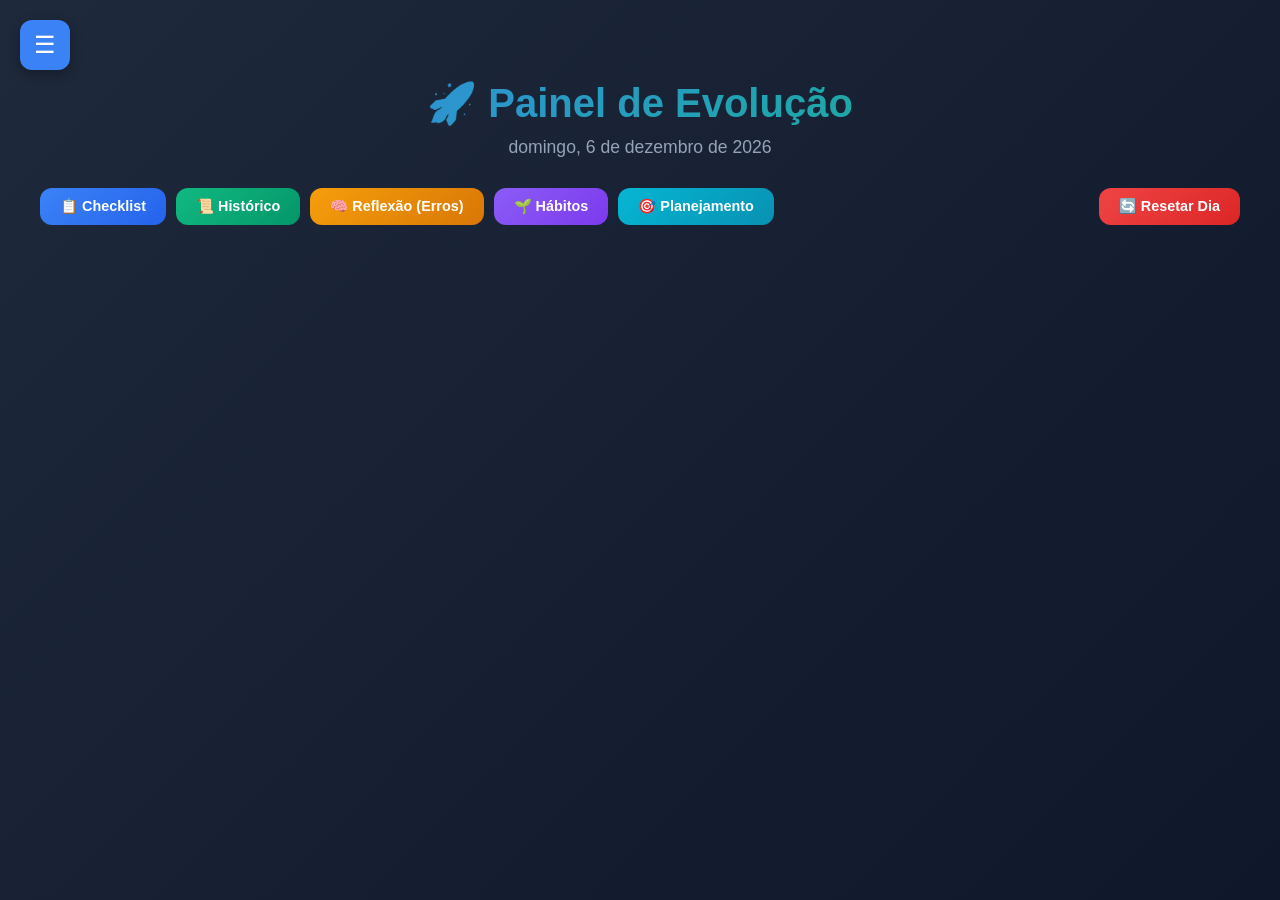
==== commit a129f441: "Add files via upload" ====
--- a/index.html
+++ b/index.html
@@ -5,768 +5,7 @@
   <meta charset="UTF-8">
   <meta name="viewport" content="width=device-width, initial-scale=1.0">
   <title>Checklist & Evolução Pessoal</title>
-  <style>
-    /* ========================================
-       VARIÁVEIS CSS - SISTEMA DE TEMAS
-       ======================================== */
-    :root {
-      --primary-color: #3b82f6;
-      --primary-dark: #2563eb;
-      --accent-color: #10b981;
-      --accent-dark: #059669;
-      --bg-color: #0f172a;
-      --bg-gradient-start: #1e293b;
-      --bg-gradient-end: #0f172a;
-      --text-color: #e2e8f0;
-      --text-muted: #94a3b8;
-      --card-bg: rgba(30, 41, 59, 0.6);
-      --border-color: rgba(148, 163, 184, 0.2);
-    }
-
-    /* ========================================
-       ESTILOS GLOBAIS
-       ======================================== */
-    * {
-      margin: 0;
-      padding: 0;
-      box-sizing: border-box;
-    }
-
-    body {
-      font-family: 'Segoe UI', Tahoma, Geneva, Verdana, sans-serif;
-      background: linear-gradient(135deg, var(--bg-gradient-start) 0%, var(--bg-gradient-end) 100%);
-      color: var(--text-color);
-      min-height: 100vh;
-      padding: 20px;
-      padding-top: 80px;
-    }
-
-    .container {
-      max-width: 1200px;
-      margin: 0 auto;
-    }
-
-    /* ========================================
-       HUD / MENU LATERAL
-       ======================================== */
-    .hud-toggle {
-      position: fixed;
-      top: 20px;
-      left: 20px;
-      z-index: 1001;
-      background: var(--primary-color);
-      color: white;
-      border: none;
-      width: 50px;
-      height: 50px;
-      border-radius: 12px;
-      font-size: 1.5rem;
-      cursor: pointer;
-      display: flex;
-      align-items: center;
-      justify-content: center;
-      transition: all 0.3s ease;
-      box-shadow: 0 4px 12px rgba(0, 0, 0, 0.3);
-    }
-
-    .hud-toggle:hover {
-      transform: scale(1.05);
-      background: var(--primary-dark);
-    }
-
-    .hud-menu {
-      position: fixed;
-      top: 0;
-      left: -320px;
-      width: 320px;
-      height: 100vh;
-      background: var(--card-bg);
-      backdrop-filter: blur(20px);
-      border-right: 1px solid var(--border-color);
-      z-index: 1000;
-      transition: left 0.3s ease;
-      overflow-y: auto;
-      padding: 80px 0 20px 0;
-    }
-
-    .hud-menu.active {
-      left: 0;
-    }
-
-    .hud-overlay {
-      position: fixed;
-      top: 0;
-      left: 0;
-      width: 100%;
-      height: 100%;
-      background: rgba(0, 0, 0, 0.5);
-      z-index: 999;
-      display: none;
-      opacity: 0;
-      transition: opacity 0.3s ease;
-    }
-
-    .hud-overlay.active {
-      display: block;
-      opacity: 1;
-    }
-
-    .hud-section {
-      margin-bottom: 30px;
-      padding: 0 20px;
-    }
-
-    .hud-section-title {
-      font-size: 0.75rem;
-      text-transform: uppercase;
-      letter-spacing: 1px;
-      color: var(--text-muted);
-      margin-bottom: 10px;
-      font-weight: 600;
-    }
-
-    .hud-item {
-      padding: 12px 15px;
-      margin-bottom: 5px;
-      background: rgba(255, 255, 255, 0.05);
-      border-radius: 8px;
-      cursor: pointer;
-      transition: all 0.2s ease;
-      display: flex;
-      align-items: center;
-      gap: 10px;
-    }
-
-    .hud-item:hover {
-      background: rgba(255, 255, 255, 0.1);
-      transform: translateX(5px);
-    }
-
-    .hud-item.active {
-      background: var(--primary-color);
-      color: white;
-    }
-
-    .hud-item-delete {
-      margin-left: auto;
-      background: rgba(239, 68, 68, 0.2);
-      border: none;
-      color: #ef4444;
-      padding: 4px 8px;
-      border-radius: 4px;
-      cursor: pointer;
-      font-size: 0.8rem;
-      opacity: 0;
-      transition: opacity 0.2s;
-    }
-
-    .hud-item:hover .hud-item-delete {
-      opacity: 1;
-    }
-
-    .hud-item-delete:hover {
-      background: #ef4444;
-      color: white;
-    }
-
-    /* ========================================
-       HEADER
-       ======================================== */
-    header {
-      text-align: center;
-      margin-bottom: 30px;
-    }
-
-    h1 {
-      font-size: 2.5rem;
-      margin-bottom: 10px;
-      background: linear-gradient(135deg, var(--primary-color), var(--accent-color));
-      -webkit-background-clip: text;
-      -webkit-text-fill-color: transparent;
-      background-clip: text;
-    }
-
-    .current-date {
-      color: var(--text-muted);
-      font-size: 1.1rem;
-    }
-
-    /* ========================================
-       BOTÕES
-       ======================================== */
-    .nav-buttons {
-      display: flex;
-      gap: 10px;
-      justify-content: center;
-      margin-bottom: 30px;
-      flex-wrap: wrap;
-    }
-
-    .btn {
-      padding: 10px 20px;
-      border: none;
-      border-radius: 12px;
-      cursor: pointer;
-      font-size: 0.9rem;
-      font-weight: 600;
-      transition: all 0.3s ease;
-      display: flex;
-      align-items: center;
-      gap: 8px;
-      color: white;
-    }
-
-    .btn:hover {
-      transform: translateY(-2px);
-      filter: brightness(1.1);
-    }
-
-    .btn-primary {
-      background: linear-gradient(135deg, var(--primary-color), var(--primary-dark));
-    }
-
-    .btn-success {
-      background: linear-gradient(135deg, var(--accent-color), var(--accent-dark));
-    }
-
-    .btn-danger {
-      background: linear-gradient(135deg, #ef4444, #dc2626);
-    }
-
-    .btn-warning {
-      background: linear-gradient(135deg, #f59e0b, #d97706);
-    }
-
-    .btn-purple {
-      background: linear-gradient(135deg, #8b5cf6, #7c3aed);
-    }
-
-    .btn-info {
-      background: linear-gradient(135deg, #06b6d4, #0891b2);
-    }
-
-    /* ========================================
-       SISTEMA DE VIEWS
-       ======================================== */
-    .view {
-      display: none;
-      animation: fadeIn 0.3s ease;
-    }
-
-    .view.active {
-      display: block;
-    }
-
-    @keyframes fadeIn {
-      from {
-        opacity: 0;
-        transform: translateY(10px);
-      }
-
-      to {
-        opacity: 1;
-        transform: translateY(0);
-      }
-    }
-
-    /* ========================================
-       CARDS PRINCIPAIS
-       ======================================== */
-    .day-card,
-    .history-item {
-      background: var(--card-bg);
-      backdrop-filter: blur(10px);
-      border: 1px solid var(--border-color);
-      border-radius: 16px;
-      padding: 25px;
-      margin-bottom: 25px;
-    }
-
-    .day-header,
-    .history-header {
-      display: flex;
-      justify-content: space-between;
-      align-items: center;
-      margin-bottom: 20px;
-      padding-bottom: 15px;
-      border-bottom: 2px solid var(--border-color);
-    }
-
-    .day-title {
-      font-size: 1.5rem;
-      font-weight: 700;
-    }
-
-    .progress-bar {
-      flex: 1;
-      max-width: 300px;
-      height: 8px;
-      background: var(--border-color);
-      border-radius: 10px;
-      overflow: hidden;
-      margin: 0 20px;
-    }
-
-    .progress-fill {
-      height: 100%;
-      background: linear-gradient(90deg, var(--accent-color), var(--accent-dark));
-      transition: width 0.3s ease;
-    }
-
-    /* ========================================
-       TAREFAS
-       ======================================== */
-    .task-list {
-      display: flex;
-      flex-direction: column;
-      gap: 10px;
-    }
-
-    .task-item {
-      display: flex;
-      align-items: center;
-      padding: 12px;
-      background: rgba(15, 23, 42, 0.4);
-      border-radius: 10px;
-      cursor: pointer;
-    }
-
-    .task-item:hover {
-      background: rgba(15, 23, 42, 0.6);
-    }
-
-    .task-item input[type="checkbox"] {
-      width: 20px;
-      height: 20px;
-      margin-right: 12px;
-      accent-color: var(--accent-color);
-    }
-
-    .task-item.completed span {
-      text-decoration: line-through;
-      color: #64748b;
-    }
-
-    .complete-day-btn {
-      width: 100%;
-      margin-top: 15px;
-      padding: 15px;
-      background: linear-gradient(135deg, var(--accent-color), var(--accent-dark));
-      color: white;
-      border: none;
-      border-radius: 12px;
-      font-weight: 700;
-      cursor: pointer;
-    }
-
-    /* ========================================
-       INPUTS E FORMULÁRIOS
-       ======================================== */
-    .input-group {
-      margin-bottom: 15px;
-    }
-
-    .input-group label {
-      display: block;
-      margin-bottom: 5px;
-      color: var(--text-muted);
-      font-size: 0.9rem;
-    }
-
-    .styled-input,
-    .styled-textarea {
-      width: 100%;
-      padding: 12px;
-      background: rgba(15, 23, 42, 0.6);
-      border: 1px solid rgba(148, 163, 184, 0.3);
-      border-radius: 10px;
-      color: var(--text-color);
-      font-family: inherit;
-      margin-bottom: 10px;
-    }
-
-    .styled-textarea {
-      min-height: 80px;
-      resize: vertical;
-    }
-
-    /* ========================================
-       GRID DE ERROS
-       ======================================== */
-    .error-grid {
-      display: grid;
-      grid-template-columns: repeat(auto-fill, minmax(300px, 1fr));
-      gap: 20px;
-    }
-
-    .error-card {
-      background: var(--card-bg);
-      border-left: 4px solid #ef4444;
-      border-radius: 12px;
-      padding: 20px;
-      position: relative;
-    }
-
-    .error-card h3 {
-      color: #f87171;
-      margin-bottom: 10px;
-      display: flex;
-      justify-content: space-between;
-    }
-
-    .error-section {
-      margin-top: 10px;
-      padding: 10px;
-      background: rgba(0, 0, 0, 0.2);
-      border-radius: 8px;
-    }
-
-    .error-label {
-      font-size: 0.75rem;
-      text-transform: uppercase;
-      color: var(--text-muted);
-      letter-spacing: 1px;
-    }
-
-    /* ========================================
-       HÁBITOS
-       ======================================== */
-    .habits-container {
-      display: grid;
-      grid-template-columns: 1fr 1fr;
-      gap: 25px;
-    }
-
-    @media (max-width: 768px) {
-      .habits-container {
-        grid-template-columns: 1fr;
-      }
-    }
-
-    .habit-column h2 {
-      text-align: center;
-      margin-bottom: 20px;
-      padding-bottom: 10px;
-      border-bottom: 2px solid rgba(255, 255, 255, 0.1);
-    }
-
-    .good-habit-card,
-    .bad-habit-card {
-      padding: 15px;
-      margin-bottom: 15px;
-      border-radius: 12px;
-      display: flex;
-      justify-content: space-between;
-      align-items: center;
-    }
-
-    .good-habit-card {
-      background: rgba(16, 185, 129, 0.15);
-      border: 1px solid rgba(16, 185, 129, 0.3);
-    }
-
-    .bad-habit-card {
-      background: rgba(239, 68, 68, 0.15);
-      border: 1px solid rgba(239, 68, 68, 0.3);
-    }
-
-    .bad-habit-card.destroyed {
-      opacity: 0.6;
-      text-decoration: line-through;
-      background: rgba(0, 0, 0, 0.3);
-      border-color: #475569;
-    }
-
-    .delete-btn {
-      background: none;
-      border: none;
-      color: var(--text-muted);
-      cursor: pointer;
-      font-size: 1.2rem;
-    }
-
-    .destroy-btn {
-      background: #ef4444;
-      color: white;
-      border: none;
-      padding: 5px 10px;
-      border-radius: 6px;
-      font-size: 0.8rem;
-      cursor: pointer;
-      margin-left: 10px;
-    }
-
-    /* ========================================
-       MODAL
-       ======================================== */
-    .modal {
-      display: none;
-      position: fixed;
-      top: 0;
-      left: 0;
-      width: 100%;
-      height: 100%;
-      background: rgba(0, 0, 0, 0.8);
-      z-index: 1000;
-      align-items: center;
-      justify-content: center;
-    }
-
-    .modal.active {
-      display: flex;
-    }
-
-    .modal-content {
-      background: var(--bg-gradient-start);
-      border: 1px solid var(--border-color);
-      border-radius: 20px;
-      padding: 30px;
-      max-width: 500px;
-      width: 90%;
-    }
-
-    /* ========================================
-       FILTROS
-       ======================================== */
-    .filter-buttons {
-      display: flex;
-      gap: 10px;
-      justify-content: center;
-      margin-bottom: 20px;
-    }
-
-    .filter-btn {
-      padding: 5px 15px;
-      border-radius: 20px;
-      border: 1px solid #475569;
-      background: transparent;
-      color: var(--text-muted);
-      cursor: pointer;
-    }
-
-    .filter-btn.active {
-      background: var(--primary-color);
-      color: white;
-      border-color: var(--primary-color);
-    }
-
-    /* ========================================
-       PLANEJAMENTO
-       ======================================== */
-    .planning-grid {
-      display: grid;
-      grid-template-columns: repeat(auto-fill, minmax(350px, 1fr));
-      gap: 20px;
-      margin-top: 30px;
-    }
-
-    .plan-card {
-      background: var(--card-bg);
-      border: 1px solid rgba(6, 182, 212, 0.3);
-      border-radius: 16px;
-      padding: 20px;
-      transition: transform 0.2s;
-    }
-
-    .plan-card:hover {
-      transform: translateY(-5px);
-      border-color: #06b6d4;
-    }
-
-    .plan-header {
-      display: flex;
-      justify-content: space-between;
-      align-items: start;
-      margin-bottom: 15px;
-      border-bottom: 1px solid rgba(255, 255, 255, 0.1);
-      padding-bottom: 10px;
-    }
-
-    .plan-title {
-      font-size: 1.2rem;
-      color: #06b6d4;
-      font-weight: bold;
-    }
-
-    .plan-date {
-      font-size: 0.8rem;
-      color: var(--text-muted);
-    }
-
-    .plan-body h4 {
-      color: var(--text-color);
-      margin: 10px 0 5px;
-      font-size: 0.9rem;
-      text-transform: uppercase;
-      letter-spacing: 1px;
-    }
-
-    .plan-text {
-      background: rgba(0, 0, 0, 0.2);
-      padding: 10px;
-      border-radius: 8px;
-      color: #cbd5e1;
-      font-size: 0.95rem;
-      white-space: pre-wrap;
-      margin-bottom: 10px;
-    }
-
-    .toggle-form-btn {
-      width: 100%;
-      padding: 15px;
-      margin-bottom: 20px;
-      background: rgba(6, 182, 212, 0.1);
-      border: 1px dashed #06b6d4;
-      color: #06b6d4;
-      border-radius: 12px;
-      cursor: pointer;
-      transition: all 0.3s;
-    }
-
-    .toggle-form-btn:hover {
-      background: rgba(6, 182, 212, 0.2);
-    }
-
-    #planningForm {
-      display: none;
-      margin-bottom: 30px;
-      animation: fadeIn 0.3s ease;
-    }
-
-    /* ========================================
-       PERSONALIZAÇÃO DE TEMAS
-       ======================================== */
-    .theme-customizer {
-      display: grid;
-      grid-template-columns: repeat(auto-fit, minmax(250px, 1fr));
-      gap: 20px;
-      margin-top: 20px;
-    }
-
-    .color-picker-group {
-      background: rgba(0, 0, 0, 0.2);
-      padding: 15px;
-      border-radius: 10px;
-    }
-
-    .color-picker-group label {
-      display: block;
-      margin-bottom: 8px;
-      font-weight: 600;
-    }
-
-    .color-input-wrapper {
-      display: flex;
-      gap: 10px;
-      align-items: center;
-    }
-
-    .color-input-wrapper input[type="color"] {
-      width: 60px;
-      height: 40px;
-      border: none;
-      border-radius: 8px;
-      cursor: pointer;
-    }
-
-    .color-input-wrapper input[type="text"] {
-      flex: 1;
-      padding: 8px;
-      background: rgba(15, 23, 42, 0.6);
-      border: 1px solid var(--border-color);
-      border-radius: 8px;
-      color: var(--text-color);
-    }
-
-    /* ========================================
-       ABAS PERSONALIZADAS - CONTEÚDO
-       ======================================== */
-    .custom-tab-content {
-      background: var(--card-bg);
-      padding: 30px;
-      border-radius: 16px;
-      border: 1px solid var(--border-color);
-      min-height: 300px;
-      white-space: pre-wrap;
-      line-height: 1.6;
-    }
-
-    /* ========================================
-       MODAL DE ROTINA
-       ======================================== */
-    .routine-toggle-btn {
-      background: none;
-      border: none;
-      font-size: 1.2rem;
-      cursor: pointer;
-      margin-left: 10px;
-      transition: transform 0.2s;
-      vertical-align: middle;
-    }
-
-    .routine-toggle-btn:hover {
-      transform: scale(1.2);
-    }
-
-    .routine-modal-content {
-      background: linear-gradient(135deg, #1e293b, #0f172a);
-      border: 1px solid rgba(255, 255, 255, 0.1);
-      border-radius: 20px;
-      padding: 40px;
-      text-align: center;
-      box-shadow: 0 20px 50px rgba(0, 0, 0, 0.5);
-      max-width: 400px;
-      width: 90%;
-    }
-
-    .routine-modal-title {
-      font-size: 1.5rem;
-      margin-bottom: 20px;
-      background: linear-gradient(to right, #60a5fa, #a78bfa);
-      -webkit-background-clip: text;
-      -webkit-text-fill-color: transparent;
-      background-clip: text;
-      color: white;
-    }
-
-    .routine-modal-actions {
-      display: flex;
-      gap: 15px;
-      justify-content: center;
-      margin-top: 30px;
-    }
-
-    .routine-btn-yes {
-      background: linear-gradient(135deg, #10b981, #059669);
-      color: white;
-      padding: 12px 30px;
-      border-radius: 50px;
-      border: none;
-      font-weight: bold;
-      cursor: pointer;
-      transition: all 0.2s;
-      box-shadow: 0 4px 6px rgba(0, 0, 0, 0.2);
-    }
-
-    .routine-btn-no {
-      background: linear-gradient(135deg, #ef4444, #dc2626);
-      color: white;
-      padding: 12px 30px;
-      border-radius: 50px;
-      border: none;
-      font-weight: bold;
-      cursor: pointer;
-      transition: all 0.2s;
-      box-shadow: 0 4px 6px rgba(0, 0, 0, 0.2);
-    }
-
-    .routine-btn-yes:hover,
-    .routine-btn-no:hover {
-      transform: translateY(-2px);
-      filter: brightness(1.1);
-      box-shadow: 0 6px 8px rgba(0, 0, 0, 0.3);
-    }
-  </style>
+  <link rel="stylesheet" href="css/style.css">
 </head>
 
 <body>
@@ -1078,1257 +317,7 @@
     </div>
   </div>
 
-  <script>
-    // ========================================
-    // DADOS ORIGINAIS (MANTIDOS)
-    // ========================================
-    const extras = [
-    ];
-
-    // Carregar dados da semana (suporta personalização)
-    // Se houver dados salvos, usa eles. Se não, usa o padrão.
-    let savedWeekData = JSON.parse(localStorage.getItem('weekData'));
-
-    // Dados padrão originais (fallback)
-    const defaultWeekData = {
-      "Segunda-feira": [],
-      "Terça-feira": [],
-      "Quarta-feira": [],
-      "Quinta-feira": [],
-      "Sexta-feira": [],
-      "Sábado": [],
-      "Domingo": [],
-    };
-
-    let weekData = savedWeekData || defaultWeekData;
-
-    // ========================================
-    // GESTÃO DE ESTADO (LOCALSTORAGE)
-    // ========================================
-    let checklist = JSON.parse(localStorage.getItem('checklist')) || {};
-    let history = JSON.parse(localStorage.getItem('history')) || [];
-    let errors = JSON.parse(localStorage.getItem('errors')) || [];
-    let habits = JSON.parse(localStorage.getItem('habits')) || { good: [], bad: [] };
-    let planning = JSON.parse(localStorage.getItem('planning'));
-    let customTabs = JSON.parse(localStorage.getItem('customTabs')) || [];
-    let currentTheme = JSON.parse(localStorage.getItem('theme')) || null;
-    let routineStates = JSON.parse(localStorage.getItem('routineStates')) || {};
-    let pendingRoutineDay = null;
-
-    // ========================================
-    // FUNÇÃO DE BACKUP (EXPORTAR MD) & AUTO-SAVE
-    // ========================================
-    // ========================================
-    // FUNÇÃO DE BACKUP (EXPORTAR MD) & AUTO-SAVE
-    // ========================================
-    let autoSaveHandle = null;
-    let isAutoSaving = false;
-
-    // Gerar string do Markdown (separada para reuso)
-    function generateMarkdownString() {
-      const now = new Date();
-      let md = `# 🚀 SmartCheck Backup - ${now.toLocaleString('pt-BR')}\n\n`;
-
-      // 1. Checklist Atual
-      md += `## 📋 Estado Atual da Semana\n`;
-      Object.keys(weekData).forEach(day => {
-        const total = weekData[day].length;
-        const completed = checklist[day] ? Object.values(checklist[day]).filter(v => v).length : 0;
-        const isMin = routineStates[day] === 'minimal' ? ' (Rotina Mínima)' : '';
-        md += `- **${day}**: ${completed}/${total}${isMin}\n`;
-      });
-      md += `\n---\n\n`;
-
-      // 2. Histórico
-      md += `## 📜 Histórico\n`;
-      if (history.length > 0) {
-        history.forEach(h => {
-          md += `### ${h.date} - ${h.day}\n`;
-          md += `- Status: ${h.completed ? '✅ Completo' : '⚠️ Incompleto'}\n`;
-          md += `- Tarefas: ${h.completedTasks}/${h.totalTasks}\n`;
-          if (h.justification) md += `- Justificativa: ${h.justification}\n`;
-          md += `\n`;
-        });
-      } else {
-        md += `_Sem histórico registrado._\n`;
-      }
-      md += `\n---\n\n`;
-
-      // 3. Reflexão
-      md += `## 🧠 Reflexão (Erros)\n`;
-      if (errors.length > 0) {
-        errors.forEach(e => {
-          md += `### ⛔ ${e.title} (${e.date})\n`;
-          md += `- **Causa**: ${e.cause}\n`;
-          md += `- **Correção**: ${e.fix}\n`;
-          md += `\n`;
-        });
-      } else {
-        md += `_Nenhum erro registrado._\n`;
-      }
-      md += `\n---\n\n`;
-
-      // 4. Hábitos
-      md += `## 🌱 Hábitos\n`;
-      md += `### Bons\n`;
-      habits.good.forEach(h => md += `- ✨ ${h}\n`);
-      md += `\n### Maus\n`;
-      habits.bad.forEach(h => {
-        const status = h.destroyed ? `(💀 Destruído em ${h.dateDestroyed})` : '';
-        md += `- 👹 ${h.text} ${status}\n`;
-      });
-      md += `\n---\n\n`;
-
-      // 5. Planejamento
-      md += `## 🎯 Planejamento\n`;
-      if (planning && planning.length > 0) {
-        planning.forEach(p => {
-          md += `### ${p.title} (${p.date})\n`;
-          md += `**Objetivo**: ${p.goal}\n\n`;
-          md += `**Plano de Ação**:\n${p.plan}\n\n`;
-        });
-      }
-      md += `\n---\n\n`;
-
-      // 6. Abas Personalizadas
-      if (customTabs.length > 0) {
-        md += `## 📌 Abas Personalizadas\n`;
-        customTabs.forEach(t => {
-          md += `### ${t.title}\n`;
-          md += `Criado em: ${t.createdAt}\n\n`;
-          md += `${t.content}\n\n`;
-        });
-        md += `\n---\n\n`;
-      }
-
-      // 7. BLOCO DE DADOS COMPLETOS (ESCONDIDO/EMBUTIDO)
-      // Isso permite restaurar o estado EXATO do sistema
-      const fullState = {
-        weekData, checklist, history, errors, habits, planning, customTabs, theme: currentTheme, routineStates, essentialTasks
-      };
-
-      md += `\n<!-- SMARTCHECK_DATA_START\n${JSON.stringify(fullState)}\nSMARTCHECK_DATA_END -->`;
-
-      return md;
-    }
-
-    function exportToMarkdown() {
-      const now = new Date();
-      const dateStr = now.toLocaleDateString('pt-BR').replace(/\//g, '-');
-      const filename = `SmartCheck_Backup_${dateStr}.md`;
-      const md = generateMarkdownString();
-
-      const blob = new Blob([md], { type: 'text/markdown' });
-      const url = URL.createObjectURL(blob);
-      const a = document.createElement('a');
-      a.href = url;
-      a.download = filename;
-      document.body.appendChild(a);
-      a.click();
-      document.body.removeChild(a);
-      URL.revokeObjectURL(url);
-    }
-
-    function triggerImport() {
-      document.getElementById('importFileInput').click();
-    }
-
-    function importFromMarkdown(input) {
-      const file = input.files[0];
-      if (!file) return;
-
-      const reader = new FileReader();
-      reader.onload = function (e) {
-        const content = e.target.result;
-
-        // Tentar encontrar o bloco de dados
-        const startMarker = '<!-- SMARTCHECK_DATA_START';
-        const endMarker = 'SMARTCHECK_DATA_END -->';
-
-        const startIndex = content.indexOf(startMarker);
-        const endIndex = content.indexOf(endMarker);
-
-        if (startIndex === -1 || endIndex === -1) {
-          alert('⚠️ Este arquivo não contém dados completos de backup ou é de uma versão antiga. Não foi possível restaurar.');
-          return;
-        }
-
-        try {
-          const jsonStr = content.substring(startIndex + startMarker.length, endIndex).trim();
-          const restoredData = JSON.parse(jsonStr);
-
-          if (confirm('⚠️ ATENÇÃO: Isso irá substituir TODOS os seus dados atuais pelos dados do backup. Deseja continuar?')) {
-            // Restaurar dados
-            weekData = restoredData.weekData || weekData;
-            checklist = restoredData.checklist || {};
-            history = restoredData.history || [];
-            errors = restoredData.errors || [];
-            habits = restoredData.habits || { good: [], bad: [] };
-            planning = restoredData.planning || [];
-            customTabs = restoredData.customTabs || [];
-            currentTheme = restoredData.theme || null;
-            routineStates = restoredData.routineStates || {};
-            essentialTasks = restoredData.essentialTasks || {};
-
-            // Salvar no LocalStorage
-            localStorage.setItem('weekData', JSON.stringify(weekData));
-            localStorage.setItem('checklist', JSON.stringify(checklist));
-            localStorage.setItem('history', JSON.stringify(history));
-            localStorage.setItem('errors', JSON.stringify(errors));
-            localStorage.setItem('habits', JSON.stringify(habits));
-            localStorage.setItem('planning', JSON.stringify(planning));
-            localStorage.setItem('customTabs', JSON.stringify(customTabs));
-            if (currentTheme) localStorage.setItem('theme', JSON.stringify(currentTheme));
-            localStorage.setItem('routineStates', JSON.stringify(routineStates));
-            localStorage.setItem('essentialTasks', JSON.stringify(essentialTasks));
-
-            alert('✅ Backup restaurado com sucesso! A página será recarregada.');
-            location.reload();
-          }
-        } catch (err) {
-          console.error(err);
-          alert('❌ Erro ao processar o arquivo de backup. O arquivo pode estar corrompido.');
-        }
-      };
-      reader.readAsText(file);
-      // Limpar input para permitir selecionar o mesmo arquivo novamente se necessário
-      input.value = '';
-    }
-
-    // Configurar Auto-Save (API File System Access)
-    async function setupAutoSave() {
-      if (!window.showSaveFilePicker) {
-        alert("⚠️ Seu navegador não suporta salvamento direto em disco (Use Chrome, Edge ou Opera em Desktop).");
-        return;
-      }
-      try {
-        const options = {
-          suggestedName: 'SmartCheck_AutoSave.md',
-          types: [{ description: 'Markdown File', accept: { 'text/markdown': ['.md'] } }],
-        };
-        // Solicita ao usuário onde salvar
-        autoSaveHandle = await window.showSaveFilePicker(options);
-        isAutoSaving = true;
-
-        updateAutoSaveStatus();
-        performAutoSave(); // Salvar imediatamente
-        showToast("✅ Auto-Save Conectado!", "success");
-      } catch (err) {
-        console.error("Erro/Cancelado:", err);
-        showToast("❌ Conexão cancelada", "error");
-      }
-    }
-
-    async function performAutoSave() {
-      if (!autoSaveHandle || !isAutoSaving) return;
-      try {
-        const writable = await autoSaveHandle.createWritable();
-        const content = generateMarkdownString();
-        await writable.write(content);
-        await writable.close();
-
-        // Feedback visual discreto
-        const btn = document.getElementById('btnAutoSave');
-        if (btn) {
-          btn.innerHTML = '💾 Salvando...';
-          setTimeout(() => updateAutoSaveStatus(), 1000);
-        }
-      } catch (err) {
-        console.error("Falha no auto-save:", err);
-        isAutoSaving = false;
-        autoSaveHandle = null;
-        updateAutoSaveStatus();
-        showToast("⚠️ Erro ao salvar arquivo. Reconecte.", "error");
-      }
-    }
-
-    function updateAutoSaveStatus() {
-      const btn = document.getElementById('btnAutoSave');
-      if (!btn) return;
-      if (isAutoSaving) {
-        btn.innerHTML = '🟢 Auto-Save: Ligado';
-        btn.style.color = '#10b981';
-      } else {
-        btn.innerHTML = '🔴 Conectar Auto-Save';
-        btn.style.color = '#ef4444';
-      }
-    }
-
-    // Sistema de Notificação (Toast)
-    function showToast(message, type = "info") {
-      let toast = document.getElementById('toast-notification');
-      if (!toast) {
-        toast = document.createElement('div');
-        toast.id = 'toast-notification';
-        toast.style.cssText = `
-          position: fixed; bottom: 20px; right: 20px; 
-          background: #1e293b; color: white; padding: 12px 24px; 
-          border-radius: 8px; box-shadow: 0 4px 12px rgba(0,0,0,0.5);
-          z-index: 9999; transform: translateY(100px); transition: transform 0.3s cubic-bezier(0.175, 0.885, 0.32, 1.275);
-          border-left: 4px solid #3b82f6; font-weight: 500;
-        `;
-        document.body.appendChild(toast);
-      }
-
-      // Cores baseadas no tipo
-      if (type === 'success') toast.style.borderLeftColor = '#10b981';
-      else if (type === 'error') toast.style.borderLeftColor = '#ef4444';
-      else toast.style.borderLeftColor = '#3b82f6';
-
-      toast.textContent = message;
-      toast.style.transform = 'translateY(0)';
-
-      setTimeout(() => {
-        toast.style.transform = 'translateY(100px)';
-      }, 3000);
-    }
-
-    // Interceptor: Observar mudanças no localStorage
-    const originalSetItem = localStorage.setItem;
-    let saveTimeout;
-
-    localStorage.setItem = function (key, value) {
-      originalSetItem.apply(this, arguments);
-      const keysToWatch = ['checklist', 'weekData', 'history', 'errors', 'habits', 'planning', 'customTabs', 'theme', 'routineStates', 'essentialTasks'];
-
-      if (keysToWatch.includes(key)) {
-        clearTimeout(saveTimeout);
-        saveTimeout = setTimeout(() => {
-          if (isAutoSaving) {
-            performAutoSave();
-          } else {
-            // Mostra aviso que está salvando SÓ no navegador, se o usuário fizer uma ação importante
-            // (Opcional, para não ser irritante, não mostramos nada ou mostramos só na 1ª vez)
-            // showToast("💾 Salvo no Navegador (Offline)", "info");
-          }
-        }, 1000);
-      }
-    };
-
-    // Migração de dados antigos de planejamento
-    if (planning && !Array.isArray(planning)) {
-      planning = [{ title: 'Meu Objetivo Principal', goal: planning.goal, plan: planning.plan, date: new Date().toLocaleDateString('pt-BR') }];
-    } else if (!planning) {
-      planning = [];
-    }
-
-    let currentFilter = 'all';
-    let pendingDay = null;
-
-    // ========================================
-    // FUNÇÕES DO HUD
-    // ========================================
-    function toggleHUD() {
-      const menu = document.getElementById('hudMenu');
-      const overlay = document.querySelector('.hud-overlay');
-      menu.classList.toggle('active');
-      overlay.classList.toggle('active');
-    }
-
-    // ========================================
-    // FUNÇÕES GERAIS (MANTIDAS)
-    // ========================================
-    function updateCurrentDate() {
-      const now = new Date();
-      document.getElementById('currentDate').textContent = now.toLocaleDateString('pt-BR', {
-        weekday: 'long', year: 'numeric', month: 'long', day: 'numeric'
-      });
-    }
-
-    function showView(viewName) {
-      // Fechar HUD ao trocar de view
-      const menu = document.getElementById('hudMenu');
-      const overlay = document.querySelector('.hud-overlay');
-      menu.classList.remove('active');
-      overlay.classList.remove('active');
-
-      // Trocar view ativa
-      document.querySelectorAll('.view').forEach(v => v.classList.remove('active'));
-      const targetView = document.getElementById(viewName);
-      if (targetView) {
-        targetView.classList.add('active');
-      }
-
-      // Atualizar item ativo no HUD
-      document.querySelectorAll('.hud-item').forEach(item => item.classList.remove('active'));
-
-      // Renderizar conteúdo conforme necessário
-      if (viewName === 'reflection') renderErrors();
-      if (viewName === 'habits') renderHabits();
-      if (viewName === 'planning') renderPlanning();
-      if (viewName === 'themes') loadThemeInputs();
-      if (viewName === 'manage-tasks') renderTaskManagement();
-    }
-
-    // ========================================
-    // LÓGICA DA ROTINA MÍNIMA
-    // ========================================
-    function toggleRoutine(day) {
-      pendingRoutineDay = day;
-      const current = routineStates[day] || 'normal';
-      const modal = document.getElementById('routineModal');
-      const title = document.getElementById('routineModalTitle');
-      const icon = document.getElementById('routineModalIcon');
-
-      if (current === 'normal') {
-        title.textContent = "Deseja ativar a rotina mínima para hoje?";
-        icon.textContent = "🍃";
-      } else {
-        title.textContent = "Deseja alterar para rotina comum?";
-        icon.textContent = "🔥";
-      }
-      modal.classList.add('active');
-    }
-
-    function closeRoutineModal() {
-      document.getElementById('routineModal').classList.remove('active');
-      pendingRoutineDay = null;
-    }
-
-    function confirmRoutineChange() {
-      if (!pendingRoutineDay) return;
-
-      const current = routineStates[pendingRoutineDay] || 'normal';
-      routineStates[pendingRoutineDay] = current === 'normal' ? 'minimal' : 'normal';
-      localStorage.setItem('routineStates', JSON.stringify(routineStates));
-
-      renderChecklist();
-      closeRoutineModal();
-    }
-
-    // ========================================
-    // LÓGICA DO CHECKLIST (MANTIDA)
-    // ========================================
-    // Helper para identificar tarefas essenciais da rotina mínima
-    function isEssential(task) {
-      const keywords = ['Meditar', 'Gelo', 'Alongamento', 'Protetor', 'Remédio', 'Bíblia (15 minutos)', 'Janta', 'banho', 'Tabela', 'diário', "estudar python(20 minutos)"];
-      const hasKeyword = keywords.some(k => task.includes(k));
-      const hasWarning = task.includes('⚠️') && !task.includes('Exceção');
-      return hasKeyword || hasWarning;
-    }
-
-    function renderChecklist() {
-      const container = document.getElementById('weekContainer');
-      container.innerHTML = '';
-
-      Object.keys(weekData).forEach(day => {
-        const dayCard = document.createElement('div');
-        dayCard.className = 'day-card';
-
-        const isMinimal = routineStates[day] === 'minimal';
-        const tasks = weekData[day];
-
-        // Filtrar tarefas visíveis mantendo índice original
-        const visibleIndices = tasks.map((t, i) => ({ task: t, index: i }))
-          .filter(item => !isMinimal || isEssential(item.task, day));
-
-        const total = visibleIndices.length;
-        const completed = visibleIndices.filter(item => checklist[day]?.[item.index]).length;
-        const percentage = total > 0 ? (completed / total) * 100 : 0;
-
-        dayCard.innerHTML = `
-          <div class="day-header">
-            <div class="day-title">
-              📅 ${day} 
-              <button class="routine-toggle-btn" onclick="toggleRoutine('${day}')" title="${isMinimal ? 'Voltar ao Normal' : 'Ativar Rotina Mínima'}">
-                ${isMinimal ? '🔥' : '🍃'}
-              </button>
-              ${isMinimal ? '<span style="font-size: 0.8rem; background: #10b981; color: white; padding: 2px 8px; border-radius: 12px; vertical-align: middle; margin-left: 5px;">Mínima</span>' : ''}
-            </div>
-            <div class="progress-bar"><div class="progress-fill" style="width: ${percentage}%"></div></div>
-            <div style="font-weight: 600; color: ${percentage === 100 ? '#10b981' : '#94a3b8'}">${completed}/${total}</div>
-          </div>
-          <div class="task-list" id="tasks-${day}"></div>
-          <button class="complete-day-btn" onclick="completeDay('${day}')">✅ Finalizar ${day}</button>
-        `;
-        container.appendChild(dayCard);
-
-        const taskList = document.getElementById(`tasks-${day}`);
-
-        visibleIndices.forEach(item => {
-          const { task, index } = item;
-          const isChecked = checklist[day]?.[index] || false;
-          const div = document.createElement('div');
-          div.className = `task-item ${isChecked ? 'completed' : ''}`;
-
-          div.onclick = (e) => { if (e.target.type !== 'checkbox') toggleTask(day, index); };
-          div.innerHTML = `<input type="checkbox" ${isChecked ? 'checked' : ''} onchange="toggleTask('${day}', ${index})"><span>${task}</span>`;
-          taskList.appendChild(div);
-        });
-      });
-    }
-
-    function toggleTask(day, index) {
-      if (!checklist[day]) checklist[day] = {};
-      checklist[day][index] = !checklist[day][index];
-      localStorage.setItem('checklist', JSON.stringify(checklist));
-      renderChecklist();
-    }
-
-    function completeDay(day) {
-      const isMinimal = routineStates[day] === 'minimal';
-      const tasks = weekData[day];
-
-      const visibleIndices = tasks.map((t, i) => ({ task: t, index: i }))
-        .filter(item => !isMinimal || isEssential(item.task, day));
-
-      const total = visibleIndices.length;
-      const completedCount = visibleIndices.filter(item => checklist[day]?.[item.index]).length;
-
-      if (completedCount === total && total > 0) {
-        saveToHistory(day, true, isMinimal ? 'Rotina Mínima Cumprida' : '');
-      } else {
-        pendingDay = day;
-        document.getElementById('justificationModal').classList.add('active');
-      }
-    }
-
-    function saveToHistory(day, completed, justification) {
-      const now = new Date();
-      const isMinimal = routineStates[day] === 'minimal';
-      const tasks = weekData[day];
-
-      const visibleIndices = tasks.map((t, i) => ({ task: t, index: i }))
-        .filter(item => !isMinimal || isEssential(item.task, day));
-
-      const totalTasks = visibleIndices.length;
-      const completedTasks = visibleIndices.filter(item => checklist[day]?.[item.index]).length;
-
-      history.unshift({
-        day,
-        date: now.toLocaleDateString('pt-BR'),
-        time: now.toLocaleTimeString('pt-BR', { hour: '2-digit', minute: '2-digit' }),
-        completed,
-        completedTasks,
-        totalTasks,
-        justification
-      });
-      localStorage.setItem('history', JSON.stringify(history));
-      checklist[day] = {};
-      localStorage.setItem('checklist', JSON.stringify(checklist));
-      renderChecklist();
-      renderHistory();
-      showView('history');
-    }
-
-    function resetChecklist() {
-      if (confirm('Resetar dia atual?')) {
-        const days = ['Domingo', 'Segunda-feira', 'Terça-feira', 'Quarta-feira', 'Quinta-feira', 'Sexta-feira', 'Sábado'];
-        const today = days[new Date().getDay()];
-        checklist[today] = {};
-        localStorage.setItem('checklist', JSON.stringify(checklist));
-        renderChecklist();
-      }
-    }
-
-    // ========================================
-    // HISTÓRICO (MANTIDO)
-    // ========================================
-    function renderHistory() {
-      const container = document.getElementById('historyContainer');
-      let filtered = currentFilter === 'all' ? history : history.filter(h =>
-        currentFilter === 'completed' ? h.completed : !h.completed
-      );
-
-      if (filtered.length === 0) {
-        container.innerHTML = '<div style="text-align:center; padding:40px; color:#64748b">🔭 Nada aqui ainda.</div>';
-        return;
-      }
-
-      container.innerHTML = filtered.map(item => `
-        <div class="history-item ${item.completed ? 'completed' : 'incomplete'}" style="border-left: 4px solid ${item.completed ? '#10b981' : '#ef4444'};">
-          <div class="history-header">
-            <div><strong>${item.day}</strong> <span style="font-size:0.9em; color:#94a3b8">${item.date}</span></div>
-            <span style="background:${item.completed ? '#10b981' : '#ef4444'}; padding:2px 8px; border-radius:10px; font-size:0.8em; color:white">${item.completed ? 'Completo' : 'Incompleto'}</span>
-          </div>
-          <div style="font-size:0.9rem; color:#94a3b8">📊 ${item.completedTasks}/${item.totalTasks} tarefas • 🕐 ${item.time}</div>
-          ${item.justification ? `<div style="margin-top:10px; padding:10px; background:rgba(0,0,0,0.2); border-radius:5px; font-style:italic">"${item.justification}"</div>` : ''}
-        </div>
-      `).join('');
-    }
-
-    function filterHistory(filter) {
-      currentFilter = filter;
-      document.querySelectorAll('.filter-btn').forEach(b => b.classList.remove('active'));
-      event.target.classList.add('active');
-      renderHistory();
-    }
-
-    // ========================================
-    // REFLEXÃO DE ERROS (MANTIDA)
-    // ========================================
-    function addError() {
-      const title = document.getElementById('errorTitle').value;
-      const cause = document.getElementById('errorCause').value;
-      const fix = document.getElementById('errorFix').value;
-
-      if (!title || !cause || !fix) return alert("Preencha todos os campos para uma análise completa!");
-
-      errors.unshift({ title, cause, fix, date: new Date().toLocaleDateString('pt-BR') });
-      localStorage.setItem('errors', JSON.stringify(errors));
-
-      document.getElementById('errorTitle').value = '';
-      document.getElementById('errorCause').value = '';
-      document.getElementById('errorFix').value = '';
-      renderErrors();
-    }
-
-    function renderErrors() {
-      const list = document.getElementById('errorList');
-      if (errors.length === 0) {
-        list.innerHTML = '<p style="grid-column:1/-1; text-align:center; color:#64748b">Nenhum erro registrado. Continue assim!</p>';
-        return;
-      }
-
-      list.innerHTML = errors.map((err, index) => `
-        <div class="error-card">
-          <h3><span>⛔ ${err.title}</span> <button onclick="deleteError(${index})" class="delete-btn">×</button></h3>
-          <div style="font-size: 0.8rem; color: #94a3b8; margin-bottom: 10px;">📅 ${err.date}</div>
-          <div class="error-section">
-            <div class="error-label">Causa (O Porquê)</div>
-            <p>${err.cause}</p>
-          </div>
-          <div class="error-section" style="background: rgba(16, 185, 129, 0.1); margin-top: 10px;">
-            <div class="error-label" style="color: #10b981;">Caminho (A Solução)</div>
-            <p style="color: #e2e8f0;">${err.fix}</p>
-          </div>
-        </div>
-      `).join('');
-    }
-
-    function deleteError(index) {
-      if (confirm("Apagar este registro?")) {
-        errors.splice(index, 1);
-        localStorage.setItem('errors', JSON.stringify(errors));
-        renderErrors();
-      }
-    }
-
-    // ========================================
-    // HÁBITOS (MANTIDOS)
-    // ========================================
-    function addHabit() {
-      const input = document.getElementById('habitInput');
-      const type = document.getElementById('habitType').value;
-      const text = input.value.trim();
-
-      if (!text) return;
-
-      if (type === 'good') habits.good.push(text);
-      else habits.bad.push({ text: text, destroyed: false, dateDestroyed: null });
-
-      localStorage.setItem('habits', JSON.stringify(habits));
-      input.value = '';
-      renderHabits();
-    }
-
-    function renderHabits() {
-      const goodList = document.getElementById('goodHabitsList');
-      goodList.innerHTML = habits.good.map((h, i) => `
-        <div class="good-habit-card">
-          <span>✨ ${h}</span>
-          <button onclick="removeHabit('good', ${i})" class="delete-btn">×</button>
-        </div>
-      `).join('');
-
-      const badList = document.getElementById('badHabitsList');
-      badList.innerHTML = habits.bad.map((h, i) => `
-        <div class="bad-habit-card ${h.destroyed ? 'destroyed' : ''}">
-          <span>${h.destroyed ? '💀' : '👹'} ${h.text}</span>
-          <div>
-            ${!h.destroyed ? `<button onclick="destroyHabit(${i})" class="destroy-btn">💥 Destruir</button>` : '<span style="font-size:0.8rem; color:#94a3b8">Destruído!</span>'}
-            <button onclick="removeHabit('bad', ${i})" class="delete-btn" style="margin-left: 5px;">×</button>
-          </div>
-        </div>
-      `).join('');
-    }
-
-    function destroyHabit(index) {
-      if (confirm("Parabéns! Você realmente eliminou esse hábito?")) {
-        habits.bad[index].destroyed = true;
-        habits.bad[index].dateDestroyed = new Date().toLocaleDateString('pt-BR');
-        localStorage.setItem('habits', JSON.stringify(habits));
-        renderHabits();
-      }
-    }
-
-    function removeHabit(type, index) {
-      if (confirm("Remover da lista?")) {
-        if (type === 'good') habits.good.splice(index, 1);
-        else habits.bad.splice(index, 1);
-        localStorage.setItem('habits', JSON.stringify(habits));
-        renderHabits();
-      }
-    }
-
-    // ========================================
-    // PLANEJAMENTO (MANTIDO)
-    // ========================================
-    function togglePlanningForm() {
-      const form = document.getElementById('planningForm');
-      const btn = document.querySelector('.toggle-form-btn');
-      if (form.style.display === 'block') {
-        form.style.display = 'none';
-        btn.innerHTML = '+ Novo Planejamento';
-      } else {
-        form.style.display = 'block';
-        btn.innerHTML = '× Fechar Formulário';
-      }
-    }
-
-    function addPlan() {
-      const title = document.getElementById('planTitle').value;
-      const goal = document.getElementById('mainGoal').value;
-      const plan = document.getElementById('actionPlan').value;
-
-      if (!title || !goal || !plan) return alert("Preencha todos os campos do planejamento!");
-
-      const newPlan = {
-        title,
-        goal,
-        plan,
-        date: new Date().toLocaleDateString('pt-BR')
-      };
-
-      planning.unshift(newPlan);
-      localStorage.setItem('planning', JSON.stringify(planning));
-
-      document.getElementById('planTitle').value = '';
-      document.getElementById('mainGoal').value = '';
-      document.getElementById('actionPlan').value = '';
-      togglePlanningForm();
-
-      renderPlanning();
-      alert('Planejamento adicionado com sucesso!');
-    }
-
-    function deletePlan(index) {
-      if (confirm("Tem certeza que deseja apagar este planejamento?")) {
-        planning.splice(index, 1);
-        localStorage.setItem('planning', JSON.stringify(planning));
-        renderPlanning();
-      }
-    }
-
-    function renderPlanning() {
-      const container = document.getElementById('planningList');
-
-      if (planning.length === 0) {
-        container.innerHTML = '<div style="grid-column: 1/-1; text-align: center; color: #64748b; padding: 40px;">Nenhum planejamento encontrado. Crie o primeiro! 🚀</div>';
-        return;
-      }
-
-      container.innerHTML = planning.map((p, index) => `
-        <div class="plan-card">
-          <div class="plan-header">
-            <div>
-              <div class="plan-title">${p.title}</div>
-              <div class="plan-date">📅 Criado em ${p.date}</div>
-            </div>
-            <button onclick="deletePlan(${index})" class="delete-btn">🗑️</button>
-          </div>
-          
-          <div class="plan-body">
-            <h4>🎯 Objetivo</h4>
-            <div class="plan-text">${p.goal}</div>
-            
-            <h4>🗺️ Plano de Ação</h4>
-            <div class="plan-text">${p.plan}</div>
-          </div>
-        </div>
-      `).join('');
-    }
-
-    // ========================================
-    // SISTEMA DE TEMAS (NOVO)
-    // ========================================
-    function applyTheme(theme) {
-      const root = document.documentElement;
-      root.style.setProperty('--primary-color', theme.primary);
-      root.style.setProperty('--primary-dark', theme.primaryDark);
-      root.style.setProperty('--accent-color', theme.accent);
-      root.style.setProperty('--accent-dark', theme.accentDark);
-      root.style.setProperty('--bg-color', theme.bg);
-      root.style.setProperty('--bg-gradient-start', theme.bgGradientStart);
-      root.style.setProperty('--bg-gradient-end', theme.bgGradientEnd);
-      root.style.setProperty('--text-color', theme.text);
-      root.style.setProperty('--card-bg', `rgba(30, 41, 59, 0.6)`);
-    }
-
-    function loadThemeInputs() {
-      const savedTheme = localStorage.getItem('theme');
-      let theme;
-
-      if (savedTheme) {
-        theme = JSON.parse(savedTheme);
-      } else {
-        theme = {
-          primary: '#3b82f6',
-          accent: '#10b981',
-          bg: '#0f172a',
-          text: '#e2e8f0'
-        };
-      }
-
-      const primaryPicker = document.getElementById('primaryColorPicker');
-      const primaryInput = document.getElementById('primaryColorInput');
-      const accentPicker = document.getElementById('accentColorPicker');
-      const accentInput = document.getElementById('accentColorInput');
-      const bgPicker = document.getElementById('bgColorPicker');
-      const bgInput = document.getElementById('bgColorInput');
-      const textPicker = document.getElementById('textColorPicker');
-      const textInput = document.getElementById('textColorInput');
-
-      if (primaryPicker && primaryInput) {
-        primaryPicker.value = theme.primary;
-        primaryInput.value = theme.primary;
-      }
-      if (accentPicker && accentInput) {
-        accentPicker.value = theme.accent;
-        accentInput.value = theme.accent;
-      }
-      if (bgPicker && bgInput) {
-        bgPicker.value = theme.bg;
-        bgInput.value = theme.bg;
-      }
-      if (textPicker && textInput) {
-        textPicker.value = theme.text;
-        textInput.value = theme.text;
-      }
-    }
-
-    function setupThemeListeners() {
-      // Sincronizar picker e input, aplicar tema em tempo real
-      const pairs = [
-        { picker: 'primaryColorPicker', input: 'primaryColorInput', var: '--primary-color', darkVar: '--primary-dark' },
-        { picker: 'accentColorPicker', input: 'accentColorInput', var: '--accent-color', darkVar: '--accent-dark' },
-        { picker: 'bgColorPicker', input: 'bgColorInput', var: '--bg-color', gradientVar: true },
-        { picker: 'textColorPicker', input: 'textColorInput', var: '--text-color', darkVar: null }
-      ];
-
-      pairs.forEach(pair => {
-        const pickerEl = document.getElementById(pair.picker);
-        const inputEl = document.getElementById(pair.input);
-
-        if (!pickerEl || !inputEl) return;
-
-        pickerEl.addEventListener('input', (e) => {
-          const color = e.target.value;
-          inputEl.value = color;
-          document.documentElement.style.setProperty(pair.var, color);
-
-          if (pair.darkVar) {
-            const darker = adjustBrightness(color, -20);
-            document.documentElement.style.setProperty(pair.darkVar, darker);
-          }
-
-          if (pair.gradientVar) {
-            const lighter = adjustBrightness(color, 15);
-            document.documentElement.style.setProperty('--bg-gradient-start', lighter);
-            document.documentElement.style.setProperty('--bg-gradient-end', color);
-          }
-        });
-
-        inputEl.addEventListener('input', (e) => {
-          const color = e.target.value;
-          if (/^#[0-9A-F]{6}$/i.test(color)) {
-            pickerEl.value = color;
-            document.documentElement.style.setProperty(pair.var, color);
-
-            if (pair.darkVar) {
-              const darker = adjustBrightness(color, -20);
-              document.documentElement.style.setProperty(pair.darkVar, darker);
-            }
-
-            if (pair.gradientVar) {
-              const lighter = adjustBrightness(color, 15);
-              document.documentElement.style.setProperty('--bg-gradient-start', lighter);
-              document.documentElement.style.setProperty('--bg-gradient-end', color);
-            }
-          }
-        });
-      });
-    }
-
-    function adjustBrightness(hex, percent) {
-      const num = parseInt(hex.replace('#', ''), 16);
-      const r = Math.max(0, Math.min(255, ((num >> 16) & 0xff) + percent));
-      const g = Math.max(0, Math.min(255, ((num >> 8) & 0xff) + percent));
-      const b = Math.max(0, Math.min(255, (num & 0xff) + percent));
-      return '#' + ((r << 16) | (g << 8) | b).toString(16).padStart(6, '0');
-    }
-
-    function saveTheme() {
-      const primary = document.getElementById('primaryColorInput').value;
-      const accent = document.getElementById('accentColorInput').value;
-      const bg = document.getElementById('bgColorInput').value;
-      const text = document.getElementById('textColorInput').value;
-
-      const theme = {
-        primary: primary,
-        primaryDark: adjustBrightness(primary, -20),
-        accent: accent,
-        accentDark: adjustBrightness(accent, -20),
-        bg: bg,
-        bgGradientStart: adjustBrightness(bg, 15),
-        bgGradientEnd: bg,
-        text: text
-      };
-
-      localStorage.setItem('theme', JSON.stringify(theme));
-      currentTheme = theme;
-      applyTheme(theme);
-      alert('✅ Tema salvo com sucesso!');
-    }
-
-    function resetTheme() {
-      if (confirm('Resetar tema para o padrão?')) {
-        localStorage.removeItem('theme');
-        currentTheme = null;
-        const defaultTheme = {
-          primary: '#3b82f6',
-          primaryDark: '#2563eb',
-          accent: '#10b981',
-          accentDark: '#059669',
-          bg: '#0f172a',
-          bgGradientStart: '#1e293b',
-          bgGradientEnd: '#0f172a',
-          text: '#e2e8f0'
-        };
-        applyTheme(defaultTheme);
-        loadThemeInputs();
-        alert('✅ Tema resetado!');
-      }
-    }
-
-    // ========================================
-    // GERENCIADOR DE TAREFAS (ATUALIZADO)
-    // ========================================
-
-    // Estado das tarefas essenciais
-    let essentialTasks = JSON.parse(localStorage.getItem('essentialTasks')) || {};
-
-    // Migração única: Se não houver configuração salva, usar as keywords antigas
-    if (Object.keys(essentialTasks).length === 0) {
-      const legacyKeywords = ['Meditar', 'Gelo', 'Alongamento', 'Protetor', 'Remédio', 'Bíblia (15 minutos)', 'Janta', 'banho', 'Tabela', 'diário', "estudar python(20 minutos)"];
-
-      Object.keys(weekData).forEach(day => {
-        essentialTasks[day] = weekData[day].filter(task => {
-          const hasKeyword = legacyKeywords.some(k => task.includes(k));
-          const hasWarning = task.includes('⚠️') && !task.includes('Exceção');
-          return hasKeyword || hasWarning;
-        });
-      });
-      localStorage.setItem('essentialTasks', JSON.stringify(essentialTasks));
-    }
-
-    // Atualiza a função isEssential para usar o estado salvo
-    // OBS: Substitui a versão anterior baseada em keywords
-    function isEssential(task, day) {
-      if (!essentialTasks[day]) return false;
-      return essentialTasks[day].includes(task);
-    }
-
-    function addNewTask() {
-      const day = document.getElementById('taskDaySelect').value;
-      const taskInput = document.getElementById('newTaskInput');
-      const taskText = taskInput.value.trim();
-
-      if (!taskText) {
-        alert('⚠️ Digite uma tarefa!');
-        return;
-      }
-
-      if (!weekData[day]) {
-        weekData[day] = [];
-      }
-
-      weekData[day].push(taskText);
-      localStorage.setItem('weekData', JSON.stringify(weekData));
-
-      taskInput.value = '';
-      renderChecklist();
-      renderTaskManagement();
-      alert(`✅ Tarefa adicionada em ${day}!`);
-    }
-
-    function deleteTask(day, index) {
-      if (confirm('Tem certeza que deseja deletar esta tarefa?')) {
-        const taskName = weekData[day][index];
-        weekData[day].splice(index, 1);
-
-        // Remover também da lista de essenciais se estiver lá
-        if (essentialTasks[day]) {
-          essentialTasks[day] = essentialTasks[day].filter(t => t !== taskName);
-          localStorage.setItem('essentialTasks', JSON.stringify(essentialTasks));
-        }
-
-        localStorage.setItem('weekData', JSON.stringify(weekData));
-        renderChecklist();
-        renderTaskManagement();
-      }
-    }
-
-    function editTask(day, index) {
-      const currentTask = weekData[day][index];
-      const newTask = prompt("Editar tarefa:", currentTask);
-
-      if (newTask !== null && newTask.trim() !== "" && newTask !== currentTask) {
-        weekData[day][index] = newTask.trim();
-
-        // Se a tarefa antiga estava nos essenciais, atualiza ela lá também
-        if (essentialTasks[day] && essentialTasks[day].includes(currentTask)) {
-          const essIndex = essentialTasks[day].indexOf(currentTask);
-          essentialTasks[day][essIndex] = newTask.trim();
-          localStorage.setItem('essentialTasks', JSON.stringify(essentialTasks));
-        }
-
-        localStorage.setItem('weekData', JSON.stringify(weekData));
-        renderChecklist();
-        renderTaskManagement();
-      }
-    }
-
-    function toggleEssentialTask(day, taskName) {
-      if (!essentialTasks[day]) essentialTasks[day] = [];
-
-      const index = essentialTasks[day].indexOf(taskName);
-      if (index === -1) {
-        essentialTasks[day].push(taskName);
-      } else {
-        essentialTasks[day].splice(index, 1);
-      }
-
-      localStorage.setItem('essentialTasks', JSON.stringify(essentialTasks));
-      renderTaskManagement();
-      renderChecklist();
-    }
-
-    function renderTaskManagement() {
-      const day = document.getElementById('taskDaySelect').value;
-      const container = document.getElementById('taskManagementList');
-
-      if (!weekData[day] || weekData[day].length === 0) {
-        container.innerHTML = '<p style="text-align: center; color: var(--text-muted); padding: 20px;">Nenhuma tarefa neste dia.</p>';
-        return;
-      }
-
-      container.innerHTML = weekData[day].map((task, index) => {
-        const isEss = isEssential(task, day);
-        // Escapar aspas simples para evitar erro no onclick
-        const escapedTask = task.replace(/'/g, "\\'");
-
-        return `
-        <div style="display: flex; align-items: center; padding: 12px; background: rgba(15, 23, 42, 0.4); border-radius: 10px; margin-bottom: 10px; gap: 10px;">
-          <span style="flex: 1; color: ${isEss ? '#10b981' : 'inherit'}; font-weight: ${isEss ? 'bold' : 'normal'}" onclick="editTask('${day}', ${index})" title="Clique para editar">
-            ${task} ${isEss ? '🍃' : ''}
-          </span>
-          
-          <button class="btn" onclick="editTask('${day}', ${index})" style="padding: 6px 10px; font-size: 0.85rem; background: rgba(59, 130, 246, 0.2); color: #3b82f6; border: 1px solid rgba(59, 130, 246, 0.5);" title="Editar Tarefa">
-            ✏️
-          </button>
-
-          <button class="btn" onclick="toggleEssentialTask('${day}', '${escapedTask}')" 
-            style="padding: 6px 12px; font-size: 0.85rem; background: ${isEss ? 'rgba(16, 185, 129, 0.2)' : 'rgba(255,255,255,0.1)'}; color: ${isEss ? '#10b981' : '#94a3b8'}; border: 1px solid ${isEss ? '#10b981' : 'transparent'};"
-            title="${isEss ? 'Remover da Rotina Mínima' : 'Adicionar à Rotina Mínima'}">
-            ${isEss ? '🍃' : '⭕'}
-          </button>
-          
-          <button class="btn btn-danger" onclick="deleteTask('${day}', ${index})" style="padding: 6px 12px; font-size: 0.85rem;">🗑️</button>
-        </div>
-      `}).join('');
-    }
-
-    // ========================================
-    // SISTEMA DE ABAS PERSONALIZADAS (NOVO)
-    // ========================================
-    function generateTabId(title) {
-      // Gera ID único baseado no título + timestamp
-      const base = title.toLowerCase()
-        .replace(/[^a-z0-9]/g, '-')
-        .replace(/-+/g, '-')
-        .substring(0, 20);
-      return `custom-${base}-${Date.now()}`;
-    }
-
-    function createCustomTab() {
-      const title = document.getElementById('newTabTitle').value.trim();
-      const content = document.getElementById('newTabContent').value.trim();
-
-      if (!title) {
-        alert('⚠️ Por favor, insira um título para a aba.');
-        return;
-      }
-
-      if (!content) {
-        alert('⚠️ Por favor, insira um conteúdo para a aba.');
-        return;
-      }
-
-      // Verificar se já existe uma aba com este título
-      const existingTab = customTabs.find(tab => tab.title === title);
-      if (existingTab) {
-        alert('⚠️ Já existe uma aba com este título. Escolha outro nome.');
-        return;
-      }
-
-      const newTab = {
-        id: generateTabId(title),
-        title: title,
-        content: content,
-        createdAt: new Date().toISOString()
-      };
-
-      customTabs.push(newTab);
-      localStorage.setItem('customTabs', JSON.stringify(customTabs));
-
-      // Criar a view dinamicamente
-      createCustomTabView(newTab);
-
-      // Atualizar HUD
-      renderCustomTabsInHUD();
-
-      // Limpar formulário
-      clearTabForm();
-
-      alert(`✅ Aba "${title}" criada com sucesso!`);
-
-      // Navegar para a nova aba
-      showView(newTab.id);
-    }
-
-    function createCustomTabView(tab) {
-      // Verificar se a view já existe
-      if (document.getElementById(tab.id)) {
-        return;
-      }
-
-      const view = document.createElement('div');
-      view.id = tab.id;
-      view.className = 'view';
-      view.innerHTML = `
-        <div class="day-card" style="border-left: 4px solid #06b6d4;">
-          <div style="display: flex; justify-content: space-between; align-items: center; margin-bottom: 20px;">
-            <h2 style="color: #06b6d4;">📌 ${tab.title}</h2>
-            <button class="btn btn-danger" onclick="deleteCustomTab('${tab.id}')" style="padding: 8px 15px;">🗑️ Excluir</button>
-          </div>
-          <div class="custom-tab-content">${tab.content}</div>
-          <div style="margin-top: 20px; padding: 10px; background: rgba(148, 163, 184, 0.1); border-radius: 8px; font-size: 0.85rem; color: var(--text-muted);">
-            📅 Criada em ${new Date(tab.createdAt).toLocaleDateString('pt-BR')} às ${new Date(tab.createdAt).toLocaleTimeString('pt-BR', { hour: '2-digit', minute: '2-digit' })}
-          </div>
-        </div>
-      `;
-
-      document.querySelector('.container').appendChild(view);
-    }
-
-    function deleteCustomTab(tabId) {
-      const tab = customTabs.find(t => t.id === tabId);
-      if (!tab) return;
-
-      if (!confirm(`Tem certeza que deseja excluir a aba "${tab.title}"?`)) {
-        return;
-      }
-
-      // Remover do array
-      customTabs = customTabs.filter(t => t.id !== tabId);
-      localStorage.setItem('customTabs', JSON.stringify(customTabs));
-
-      // Remover a view do DOM
-      const viewElement = document.getElementById(tabId);
-      if (viewElement) {
-        viewElement.remove();
-      }
-
-      // Atualizar HUD
-      renderCustomTabsInHUD();
-
-      // Voltar para o checklist
-      showView('checklist');
-
-      alert('✅ Aba excluída com sucesso!');
-    }
-
-    function renderCustomTabsInHUD() {
-      const section = document.getElementById('customTabsSection');
-      const list = document.getElementById('customTabsList');
-
-      if (customTabs.length === 0) {
-        section.style.display = 'none';
-        return;
-      }
-
-      section.style.display = 'block';
-      list.innerHTML = customTabs.map(tab => `
-        <div class="hud-item" onclick="showView('${tab.id}')">
-          📌 ${tab.title}
-          <button class="hud-item-delete" onclick="event.stopPropagation(); deleteCustomTab('${tab.id}')">×</button>
-        </div>
-      `).join('');
-    }
-
-    function loadCustomTabs() {
-      customTabs.forEach(tab => {
-        createCustomTabView(tab);
-      });
-      renderCustomTabsInHUD();
-    }
-
-    function clearTabForm() {
-      document.getElementById('newTabTitle').value = '';
-      document.getElementById('newTabContent').value = '';
-    }
-
-    // ========================================
-    // MODAL (MANTIDO)
-    // ========================================
-    function closeModal() {
-      document.getElementById('justificationModal').classList.remove('active');
-    }
-
-    function saveWithJustification() {
-      const txt = document.getElementById('justificationText').value;
-      if (!txt) return alert("Escreva algo!");
-      saveToHistory(pendingDay, false, txt);
-      document.getElementById('justificationText').value = '';
-      closeModal();
-    }
-
-    // ========================================
-    // INICIALIZAÇÃO
-    // ========================================
-    function init() {
-      updateCurrentDate();
-      renderChecklist();
-      renderPlanning();
-
-      // Aplicar tema salvo
-      if (currentTheme) {
-        applyTheme(currentTheme);
-      }
-
-      // Carregar abas personalizadas
-      loadCustomTabs();
-
-      // Adicionar listener ao select de dias para atualizar lista de tarefas
-      const taskDaySelect = document.getElementById('taskDaySelect');
-      if (taskDaySelect) {
-        taskDaySelect.addEventListener('change', renderTaskManagement);
-      }
-
-      // Setup dos listeners de tema (precisa ser após DOM carregar)
-      setTimeout(() => {
-        setupThemeListeners();
-      }, 100);
-    }
-
-    // Inicializar ao carregar a página
-    if (document.readyState === 'loading') {
-      document.addEventListener('DOMContentLoaded', init);
-    } else {
-      init();
-    }
-  </script>
+  <script src="js/script.js"></script>
 </body>
 
-</html>
+</html>
--- a/css/style.css
+++ b/css/style.css
@@ -0,0 +1,908 @@
+    /* ========================================
+       VARIÁVEIS CSS - SISTEMA DE TEMAS
+       ======================================== */
+    :root {
+      --primary-color: #3b82f6;
+      --primary-dark: #2563eb;
+      --accent-color: #10b981;
+      --accent-dark: #059669;
+      --bg-color: #0f172a;
+      --bg-gradient-start: #1e293b;
+      --bg-gradient-end: #0f172a;
+      --text-color: #e2e8f0;
+      --text-muted: #94a3b8;
+      --card-bg: rgba(30, 41, 59, 0.6);
+      --border-color: rgba(148, 163, 184, 0.2);
+    }
+
+    /* ========================================
+       ESTILOS GLOBAIS
+       ======================================== */
+    * {
+      margin: 0;
+      padding: 0;
+      box-sizing: border-box;
+    }
+
+    body {
+      font-family: 'Segoe UI', Tahoma, Geneva, Verdana, sans-serif;
+      background: linear-gradient(135deg, var(--bg-gradient-start) 0%, var(--bg-gradient-end) 100%);
+      color: var(--text-color);
+      min-height: 100vh;
+      padding: 20px;
+      padding-top: 80px;
+    }
+
+    .container {
+      max-width: 1200px;
+      margin: 0 auto;
+    }
+
+    /* ========================================
+       HUD / MENU LATERAL
+       ======================================== */
+    .hud-toggle {
+      position: fixed;
+      top: 20px;
+      left: 20px;
+      z-index: 1001;
+      background: var(--primary-color);
+      color: white;
+      border: none;
+      width: 50px;
+      height: 50px;
+      border-radius: 12px;
+      font-size: 1.5rem;
+      cursor: pointer;
+      display: flex;
+      align-items: center;
+      justify-content: center;
+      transition: all 0.3s ease;
+      box-shadow: 0 4px 12px rgba(0, 0, 0, 0.3);
+    }
+
+    .hud-toggle:hover {
+      transform: scale(1.05);
+      background: var(--primary-dark);
+    }
+
+    .hud-menu {
+      position: fixed;
+      top: 0;
+      left: -320px;
+      width: 320px;
+      height: 100vh;
+      background: var(--card-bg);
+      backdrop-filter: blur(20px);
+      border-right: 1px solid var(--border-color);
+      z-index: 1000;
+      transition: left 0.3s ease;
+      overflow-y: auto;
+      padding: 80px 0 20px 0;
+    }
+
+    .hud-menu.active {
+      left: 0;
+    }
+
+    .hud-overlay {
+      position: fixed;
+      top: 0;
+      left: 0;
+      width: 100%;
+      height: 100%;
+      background: rgba(0, 0, 0, 0.5);
+      z-index: 999;
+      display: none;
+      opacity: 0;
+      transition: opacity 0.3s ease;
+    }
+
+    .hud-overlay.active {
+      display: block;
+      opacity: 1;
+    }
+
+    .hud-section {
+      margin-bottom: 30px;
+      padding: 0 20px;
+    }
+
+    .hud-section-title {
+      font-size: 0.75rem;
+      text-transform: uppercase;
+      letter-spacing: 1px;
+      color: var(--text-muted);
+      margin-bottom: 10px;
+      font-weight: 600;
+    }
+
+    .hud-item {
+      padding: 12px 15px;
+      margin-bottom: 5px;
+      background: rgba(255, 255, 255, 0.05);
+      border-radius: 8px;
+      cursor: pointer;
+      transition: all 0.2s ease;
+      display: flex;
+      align-items: center;
+      gap: 10px;
+    }
+
+    .hud-item:hover {
+      background: rgba(255, 255, 255, 0.1);
+      transform: translateX(5px);
+    }
+
+    .hud-item.active {
+      background: var(--primary-color);
+      color: white;
+    }
+
+    .hud-item-delete {
+      margin-left: auto;
+      background: rgba(239, 68, 68, 0.2);
+      border: none;
+      color: #ef4444;
+      padding: 4px 8px;
+      border-radius: 4px;
+      cursor: pointer;
+      font-size: 0.8rem;
+      opacity: 0;
+      transition: opacity 0.2s;
+    }
+
+    .hud-item:hover .hud-item-delete {
+      opacity: 1;
+    }
+
+    .hud-item-delete:hover {
+      background: #ef4444;
+      color: white;
+    }
+
+    /* ========================================
+       HEADER
+       ======================================== */
+    header {
+      text-align: center;
+      margin-bottom: 30px;
+    }
+
+    h1 {
+      font-size: 2.5rem;
+      margin-bottom: 10px;
+      background: linear-gradient(135deg, var(--primary-color), var(--accent-color));
+      -webkit-background-clip: text;
+      -webkit-text-fill-color: transparent;
+      background-clip: text;
+    }
+
+    .current-date {
+      color: var(--text-muted);
+      font-size: 1.1rem;
+    }
+
+    /* ========================================
+       BOTÕES
+       ======================================== */
+    .nav-buttons {
+      display: flex;
+      gap: 10px;
+      justify-content: center;
+      margin-bottom: 30px;
+      flex-wrap: wrap;
+    }
+
+    .btn {
+      padding: 10px 20px;
+      border: none;
+      border-radius: 12px;
+      cursor: pointer;
+      font-size: 0.9rem;
+      font-weight: 600;
+      transition: all 0.3s ease;
+      display: flex;
+      align-items: center;
+      gap: 8px;
+      color: white;
+    }
+
+    .btn:hover {
+      transform: translateY(-2px);
+      filter: brightness(1.1);
+    }
+
+    .btn-primary {
+      background: linear-gradient(135deg, var(--primary-color), var(--primary-dark));
+    }
+
+    .btn-success {
+      background: linear-gradient(135deg, var(--accent-color), var(--accent-dark));
+    }
+
+    .btn-danger {
+      background: linear-gradient(135deg, #ef4444, #dc2626);
+    }
+
+    .btn-warning {
+      background: linear-gradient(135deg, #f59e0b, #d97706);
+    }
+
+    .btn-purple {
+      background: linear-gradient(135deg, #8b5cf6, #7c3aed);
+    }
+
+    .btn-info {
+      background: linear-gradient(135deg, #06b6d4, #0891b2);
+    }
+
+    /* ========================================
+       SISTEMA DE VIEWS
+       ======================================== */
+    .view {
+      display: none;
+      animation: fadeIn 0.3s ease;
+    }
+
+    .view.active {
+      display: block;
+    }
+
+    @keyframes fadeIn {
+      from {
+        opacity: 0;
+        transform: translateY(10px);
+      }
+
+      to {
+        opacity: 1;
+        transform: translateY(0);
+      }
+    }
+
+    /* ========================================
+       CARDS PRINCIPAIS
+       ======================================== */
+    .day-card,
+    .history-item {
+      background: var(--card-bg);
+      backdrop-filter: blur(10px);
+      border: 1px solid var(--border-color);
+      border-radius: 16px;
+      padding: 25px;
+      margin-bottom: 25px;
+    }
+
+    .day-header,
+    .history-header {
+      display: flex;
+      justify-content: space-between;
+      align-items: center;
+      margin-bottom: 20px;
+      padding-bottom: 15px;
+      border-bottom: 2px solid var(--border-color);
+    }
+
+    .day-title {
+      font-size: 1.5rem;
+      font-weight: 700;
+    }
+
+    .progress-bar {
+      flex: 1;
+      max-width: 300px;
+      height: 8px;
+      background: var(--border-color);
+      border-radius: 10px;
+      overflow: hidden;
+      margin: 0 20px;
+    }
+
+    .progress-fill {
+      height: 100%;
+      background: linear-gradient(90deg, var(--accent-color), var(--accent-dark));
+      transition: width 0.3s ease;
+    }
+
+    /* ========================================
+       TAREFAS
+       ======================================== */
+    .task-list {
+      display: flex;
+      flex-direction: column;
+      gap: 10px;
+    }
+
+    .task-item {
+      display: flex;
+      align-items: center;
+      padding: 12px;
+      background: rgba(15, 23, 42, 0.4);
+      border-radius: 10px;
+      cursor: pointer;
+    }
+
+    .task-item:hover {
+      background: rgba(15, 23, 42, 0.6);
+    }
+
+    .task-item input[type="checkbox"] {
+      width: 20px;
+      height: 20px;
+      margin-right: 12px;
+      accent-color: var(--accent-color);
+    }
+
+    .task-item.completed span {
+      text-decoration: line-through;
+      color: #64748b;
+    }
+
+    .complete-day-btn {
+      width: 100%;
+      margin-top: 15px;
+      padding: 15px;
+      background: linear-gradient(135deg, var(--accent-color), var(--accent-dark));
+      color: white;
+      border: none;
+      border-radius: 12px;
+      font-weight: 700;
+      cursor: pointer;
+    }
+
+    /* ========================================
+       INPUTS E FORMULÁRIOS
+       ======================================== */
+    .input-group {
+      margin-bottom: 15px;
+    }
+
+    .input-group label {
+      display: block;
+      margin-bottom: 5px;
+      color: var(--text-muted);
+      font-size: 0.9rem;
+    }
+
+    .styled-input,
+    .styled-textarea {
+      width: 100%;
+      padding: 12px;
+      background: rgba(15, 23, 42, 0.6);
+      border: 1px solid rgba(148, 163, 184, 0.3);
+      border-radius: 10px;
+      color: var(--text-color);
+      font-family: inherit;
+      margin-bottom: 10px;
+    }
+
+    .styled-textarea {
+      min-height: 80px;
+      resize: vertical;
+    }
+
+    /* ========================================
+       GRID DE ERROS
+       ======================================== */
+    .error-grid {
+      display: grid;
+      grid-template-columns: repeat(auto-fill, minmax(300px, 1fr));
+      gap: 20px;
+    }
+
+    .error-card {
+      background: var(--card-bg);
+      border-left: 4px solid #ef4444;
+      border-radius: 12px;
+      padding: 20px;
+      position: relative;
+    }
+
+    .error-card h3 {
+      color: #f87171;
+      margin-bottom: 10px;
+      display: flex;
+      justify-content: space-between;
+    }
+
+    .error-section {
+      margin-top: 10px;
+      padding: 10px;
+      background: rgba(0, 0, 0, 0.2);
+      border-radius: 8px;
+    }
+
+    .error-label {
+      font-size: 0.75rem;
+      text-transform: uppercase;
+      color: var(--text-muted);
+      letter-spacing: 1px;
+    }
+
+    /* ========================================
+       HÁBITOS
+       ======================================== */
+    .habits-container {
+      display: grid;
+      grid-template-columns: 1fr 1fr;
+      gap: 25px;
+    }
+
+    @media (max-width: 768px) {
+      .habits-container {
+        grid-template-columns: 1fr;
+      }
+    }
+
+    .habit-column h2 {
+      text-align: center;
+      margin-bottom: 20px;
+      padding-bottom: 10px;
+      border-bottom: 2px solid rgba(255, 255, 255, 0.1);
+    }
+
+    .good-habit-card,
+    .bad-habit-card {
+      padding: 15px;
+      margin-bottom: 15px;
+      border-radius: 12px;
+      display: flex;
+      justify-content: space-between;
+      align-items: center;
+    }
+
+    .good-habit-card {
+      background: rgba(16, 185, 129, 0.15);
+      border: 1px solid rgba(16, 185, 129, 0.3);
+    }
+
+    .bad-habit-card {
+      background: rgba(239, 68, 68, 0.15);
+      border: 1px solid rgba(239, 68, 68, 0.3);
+    }
+
+    .bad-habit-card.destroyed {
+      opacity: 0.6;
+      text-decoration: line-through;
+      background: rgba(0, 0, 0, 0.3);
+      border-color: #475569;
+    }
+
+    .delete-btn {
+      background: none;
+      border: none;
+      color: var(--text-muted);
+      cursor: pointer;
+      font-size: 1.2rem;
+    }
+
+    .destroy-btn {
+      background: #ef4444;
+      color: white;
+      border: none;
+      padding: 5px 10px;
+      border-radius: 6px;
+      font-size: 0.8rem;
+      cursor: pointer;
+      margin-left: 10px;
+    }
+
+    /* ========================================
+       MODAL
+       ======================================== */
+    .modal {
+      display: none;
+      position: fixed;
+      top: 0;
+      left: 0;
+      width: 100%;
+      height: 100%;
+      background: rgba(0, 0, 0, 0.8);
+      z-index: 1000;
+      align-items: center;
+      justify-content: center;
+    }
+
+    .modal.active {
+      display: flex;
+    }
+
+    .modal-content {
+      background: var(--bg-gradient-start);
+      border: 1px solid var(--border-color);
+      border-radius: 20px;
+      padding: 30px;
+      max-width: 500px;
+      width: 90%;
+    }
+
+    /* ========================================
+       FILTROS
+       ======================================== */
+    .filter-buttons {
+      display: flex;
+      gap: 10px;
+      justify-content: center;
+      margin-bottom: 20px;
+    }
+
+    .filter-btn {
+      padding: 5px 15px;
+      border-radius: 20px;
+      border: 1px solid #475569;
+      background: transparent;
+      color: var(--text-muted);
+      cursor: pointer;
+    }
+
+    .filter-btn.active {
+      background: var(--primary-color);
+      color: white;
+      border-color: var(--primary-color);
+    }
+
+    /* ========================================
+       PLANEJAMENTO
+       ======================================== */
+    .planning-grid {
+      display: grid;
+      grid-template-columns: repeat(auto-fill, minmax(350px, 1fr));
+      gap: 20px;
+      margin-top: 30px;
+    }
+
+    .plan-card {
+      background: var(--card-bg);
+      border: 1px solid rgba(6, 182, 212, 0.3);
+      border-radius: 16px;
+      padding: 20px;
+      transition: transform 0.2s;
+    }
+
+    .plan-card:hover {
+      transform: translateY(-5px);
+      border-color: #06b6d4;
+    }
+
+    .plan-header {
+      display: flex;
+      justify-content: space-between;
+      align-items: start;
+      margin-bottom: 15px;
+      border-bottom: 1px solid rgba(255, 255, 255, 0.1);
+      padding-bottom: 10px;
+    }
+
+    .plan-title {
+      font-size: 1.2rem;
+      color: #06b6d4;
+      font-weight: bold;
+    }
+
+    .plan-date {
+      font-size: 0.8rem;
+      color: var(--text-muted);
+    }
+
+    .plan-body h4 {
+      color: var(--text-color);
+      margin: 10px 0 5px;
+      font-size: 0.9rem;
+      text-transform: uppercase;
+      letter-spacing: 1px;
+    }
+
+    .plan-text {
+      background: rgba(0, 0, 0, 0.2);
+      padding: 10px;
+      border-radius: 8px;
+      color: #cbd5e1;
+      font-size: 0.95rem;
+      white-space: pre-wrap;
+      margin-bottom: 10px;
+    }
+
+    .toggle-form-btn {
+      width: 100%;
+      padding: 15px;
+      margin-bottom: 20px;
+      background: rgba(6, 182, 212, 0.1);
+      border: 1px dashed #06b6d4;
+      color: #06b6d4;
+      border-radius: 12px;
+      cursor: pointer;
+      transition: all 0.3s;
+    }
+
+    .toggle-form-btn:hover {
+      background: rgba(6, 182, 212, 0.2);
+    }
+
+    #planningForm {
+      display: none;
+      margin-bottom: 30px;
+      animation: fadeIn 0.3s ease;
+    }
+
+    /* ========================================
+       PERSONALIZAÇÃO DE TEMAS
+       ======================================== */
+    .theme-customizer {
+      display: grid;
+      grid-template-columns: repeat(auto-fit, minmax(250px, 1fr));
+      gap: 20px;
+      margin-top: 20px;
+    }
+
+    .color-picker-group {
+      background: rgba(0, 0, 0, 0.2);
+      padding: 15px;
+      border-radius: 10px;
+    }
+
+    .color-picker-group label {
+      display: block;
+      margin-bottom: 8px;
+      font-weight: 600;
+    }
+
+    .color-input-wrapper {
+      display: flex;
+      gap: 10px;
+      align-items: center;
+    }
+
+    .color-input-wrapper input[type="color"] {
+      width: 60px;
+      height: 40px;
+      border: none;
+      border-radius: 8px;
+      cursor: pointer;
+    }
+
+    .color-input-wrapper input[type="text"] {
+      flex: 1;
+      padding: 8px;
+      background: rgba(15, 23, 42, 0.6);
+      border: 1px solid var(--border-color);
+      border-radius: 8px;
+      color: var(--text-color);
+    }
+
+    /* ========================================
+       ABAS PERSONALIZADAS - CONTEÚDO
+       ======================================== */
+    .custom-tab-content {
+      background: var(--card-bg);
+      padding: 30px;
+      border-radius: 16px;
+      border: 1px solid var(--border-color);
+      min-height: 300px;
+      white-space: pre-wrap;
+      line-height: 1.6;
+    }
+
+    /* ========================================
+       MODAL DE ROTINA
+       ======================================== */
+    .routine-toggle-btn {
+      background: none;
+      border: none;
+      font-size: 1.2rem;
+      cursor: pointer;
+      margin-left: 10px;
+      transition: transform 0.2s;
+      vertical-align: middle;
+    }
+
+    .routine-toggle-btn:hover {
+      transform: scale(1.2);
+    }
+
+    .routine-modal-content {
+      background: linear-gradient(135deg, #1e293b, #0f172a);
+      border: 1px solid rgba(255, 255, 255, 0.1);
+      border-radius: 20px;
+      padding: 40px;
+      text-align: center;
+      box-shadow: 0 20px 50px rgba(0, 0, 0, 0.5);
+      max-width: 400px;
+      width: 90%;
+    }
+
+    .routine-modal-title {
+      font-size: 1.5rem;
+      margin-bottom: 20px;
+      background: linear-gradient(to right, #60a5fa, #a78bfa);
+      -webkit-background-clip: text;
+      -webkit-text-fill-color: transparent;
+      background-clip: text;
+      color: white;
+    }
+
+    .routine-modal-actions {
+      display: flex;
+      gap: 15px;
+      justify-content: center;
+      margin-top: 30px;
+    }
+
+    .routine-btn-yes {
+      background: linear-gradient(135deg, #10b981, #059669);
+      color: white;
+      padding: 12px 30px;
+      border-radius: 50px;
+      border: none;
+      font-weight: bold;
+      cursor: pointer;
+      transition: all 0.2s;
+      box-shadow: 0 4px 6px rgba(0, 0, 0, 0.2);
+    }
+
+    .routine-btn-no {
+      background: linear-gradient(135deg, #ef4444, #dc2626);
+      color: white;
+      padding: 12px 30px;
+      border-radius: 50px;
+      border: none;
+      font-weight: bold;
+      cursor: pointer;
+      transition: all 0.2s;
+      box-shadow: 0 4px 6px rgba(0, 0, 0, 0.2);
+    }
+
+    .routine-btn-yes:hover,
+    .routine-btn-no:hover {
+      transform: translateY(-2px);
+      filter: brightness(1.1);
+      box-shadow: 0 6px 8px rgba(0, 0, 0, 0.3);
+    }
+
+
+/* === NOVA FUNCIONALIDADE CARDS === */
+#splashScreen {
+    position: fixed;
+    top: 0; left: 0; width: 100%; height: 100%;
+    background: var(--bg-gradient-start);
+    z-index: 9999;
+    display: flex;
+    align-items: center;
+    justify-content: center;
+    transition: opacity 0.3s ease;
+}
+#splashScreen.hide {
+    opacity: 0;
+    pointer-events: none;
+}
+.splash-emoji {
+    font-size: 8rem;
+    animation: splashAnim 0.6s cubic-bezier(0.175, 0.885, 0.32, 1.275) forwards;
+}
+@keyframes splashAnim {
+    0% { transform: scale(0); opacity: 0; }
+    50% { transform: scale(1.1); opacity: 1; }
+    100% { transform: scale(1); opacity: 1; }
+}
+
+.cards-mode-view {
+    display: none;
+    flex-direction: column;
+    align-items: center;
+    justify-content: center;
+    min-height: 60vh;
+    animation: fadeIn 0.3s ease;
+}
+.cards-mode-view.active {
+    display: flex;
+}
+.daily-card-single {
+    background: rgba(30, 41, 59, 0.8);
+    backdrop-filter: blur(10px);
+    border: 1px solid var(--border-color);
+    border-radius: 20px;
+    padding: 40px;
+    width: 100%;
+    max-width: 500px;
+    text-align: center;
+    box-shadow: 0 10px 30px rgba(0,0,0,0.3);
+    transition: all 0.3s ease;
+    animation: slideUp 0.4s ease forwards;
+    margin-bottom: 20px;
+}
+@keyframes slideUp {
+    from { transform: translateY(30px); opacity: 0; }
+    to { transform: translateY(0); opacity: 1; }
+}
+.daily-card-single.fade-out {
+    animation: fadeOutCard 0.3s ease forwards;
+}
+@keyframes fadeOutCard {
+    from { transform: translateX(0) scale(1); opacity: 1; }
+    to { transform: translateX(50px) scale(0.9); opacity: 0; }
+}
+.daily-card-task {
+    font-size: 1.5rem;
+    font-weight: bold;
+    margin-bottom: 30px;
+    color: var(--text-color);
+    line-height: 1.4;
+}
+.btn-card-complete {
+    background: linear-gradient(135deg, var(--accent-color), var(--accent-dark));
+    color: white;
+    border: none;
+    border-radius: 15px;
+    padding: 15px 30px;
+    font-size: 1.2rem;
+    font-weight: bold;
+    cursor: pointer;
+    box-shadow: 0 4px 15px rgba(16, 185, 129, 0.3);
+    transition: all 0.3s ease;
+    width: 100%;
+}
+.btn-card-complete:hover {
+    transform: translateY(-3px) scale(1.02);
+    box-shadow: 0 6px 20px rgba(16, 185, 129, 0.5);
+}
+.btn-back-mode {
+    margin-top: 20px;
+    background: transparent;
+    color: var(--text-muted);
+    border: 1px solid var(--border-color);
+    padding: 10px 20px;
+    border-radius: 10px;
+    cursor: pointer;
+    transition: all 0.2s;
+}
+.btn-back-mode:hover {
+    background: rgba(255,255,255,0.1);
+    color: white;
+}
+
+#hudEndMode {
+    position: fixed;
+    top: 0; left: 0; width: 100%; height: 100%;
+    background: rgba(15, 23, 42, 0.95);
+    z-index: 9998;
+    display: none;
+    align-items: center;
+    justify-content: center;
+    backdrop-filter: blur(10px);
+}
+#hudEndMode.active {
+    display: flex;
+    animation: fadeIn 0.5s ease forwards;
+}
+.hud-end-content {
+    background: var(--bg-gradient-start);
+    border: 1px solid var(--border-color);
+    border-radius: 20px;
+    padding: 50px;
+    text-align: center;
+    max-width: 500px;
+    box-shadow: 0 20px 50px rgba(0,0,0,0.5);
+}
+.hud-end-content h2 {
+    font-size: 2rem;
+    margin-bottom: 15px;
+    background: linear-gradient(135deg, var(--primary-color), var(--accent-color));
+    -webkit-background-clip: text;
+    -webkit-text-fill-color: transparent;
+}
+.hud-end-content p {
+    color: var(--text-color);
+    font-size: 1.2rem;
+    margin-bottom: 30px;
+}
+
+/* MELHORIA VISUAL GERAL (mantendo 100% o original) */
+body {
+    transition: background-color 0.3s ease, color 0.3s ease;
+}
+.hud-item, .task-item, .day-card, .btn {
+    transition: all 0.3s cubic-bezier(0.25, 0.8, 0.25, 1);
+}
+.task-item:hover, .day-card:hover {
+    box-shadow: 0 8px 24px rgba(0,0,0,0.15);
+}
